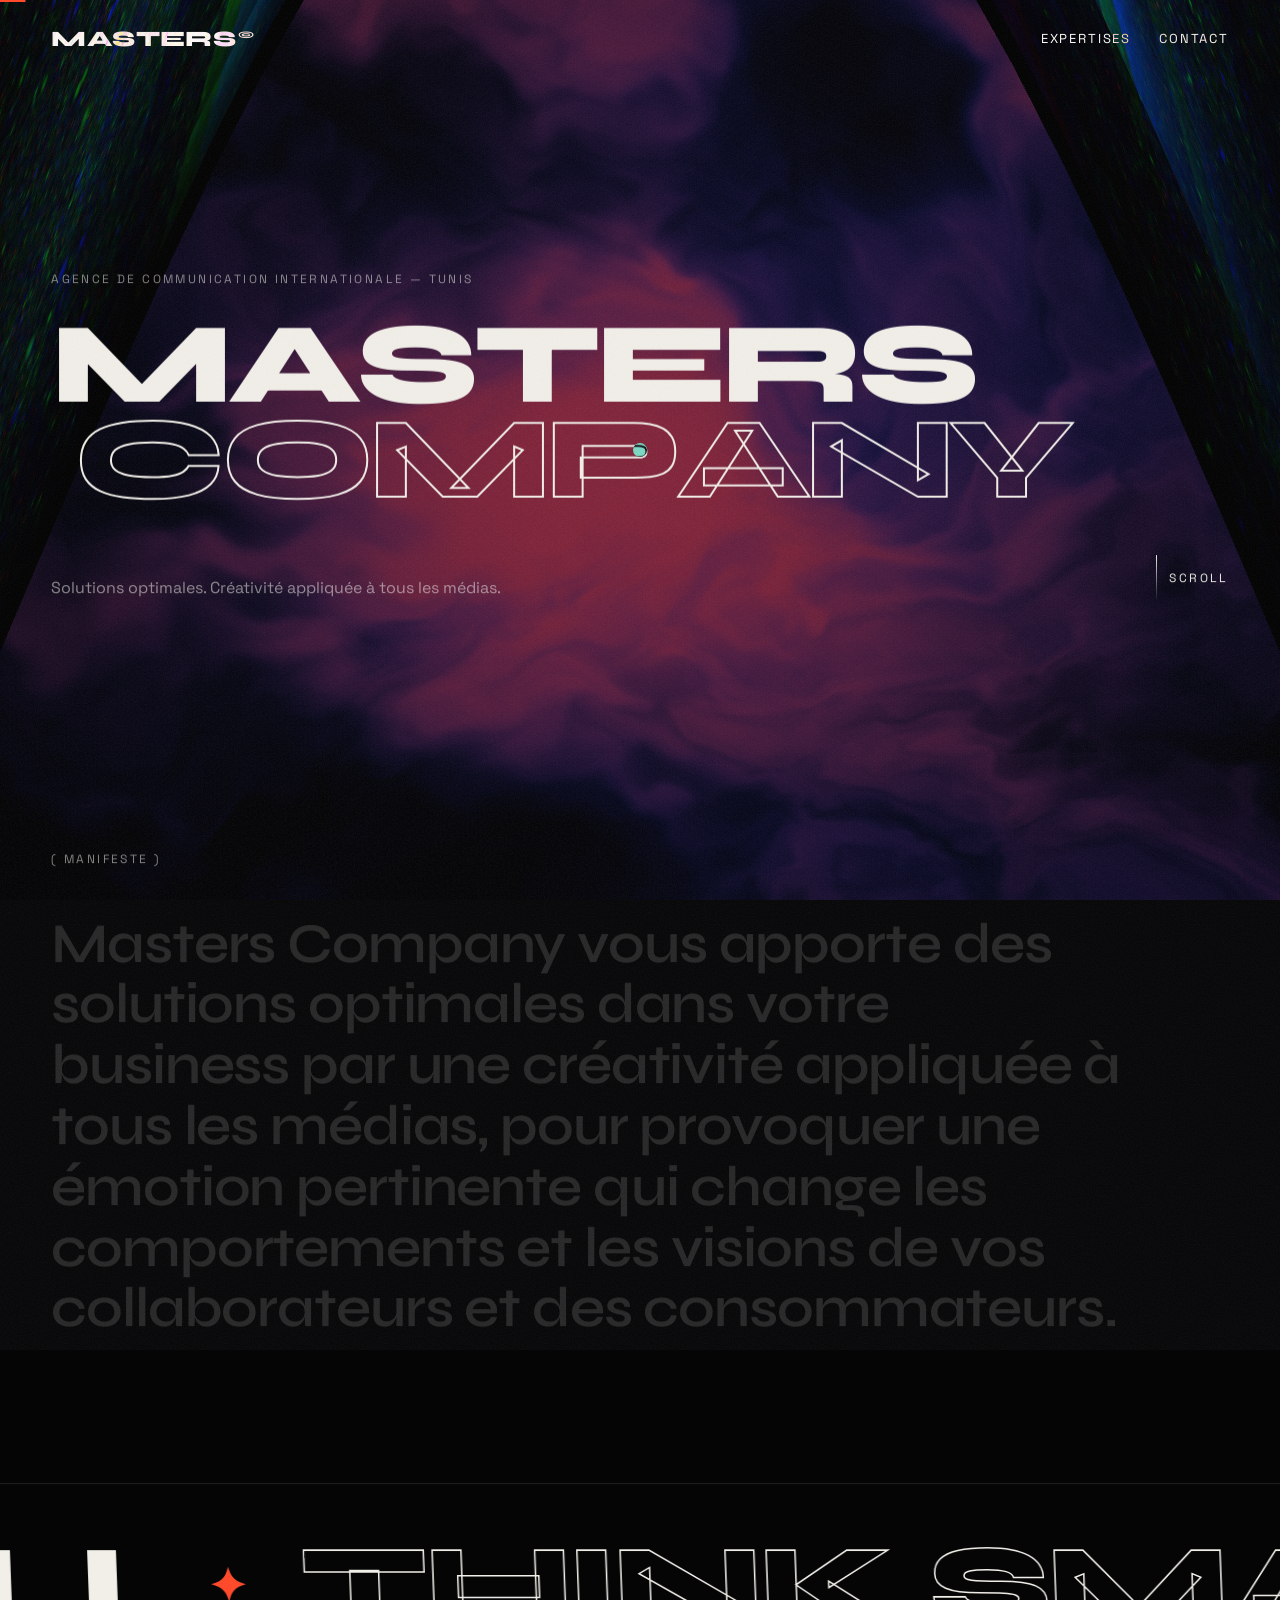
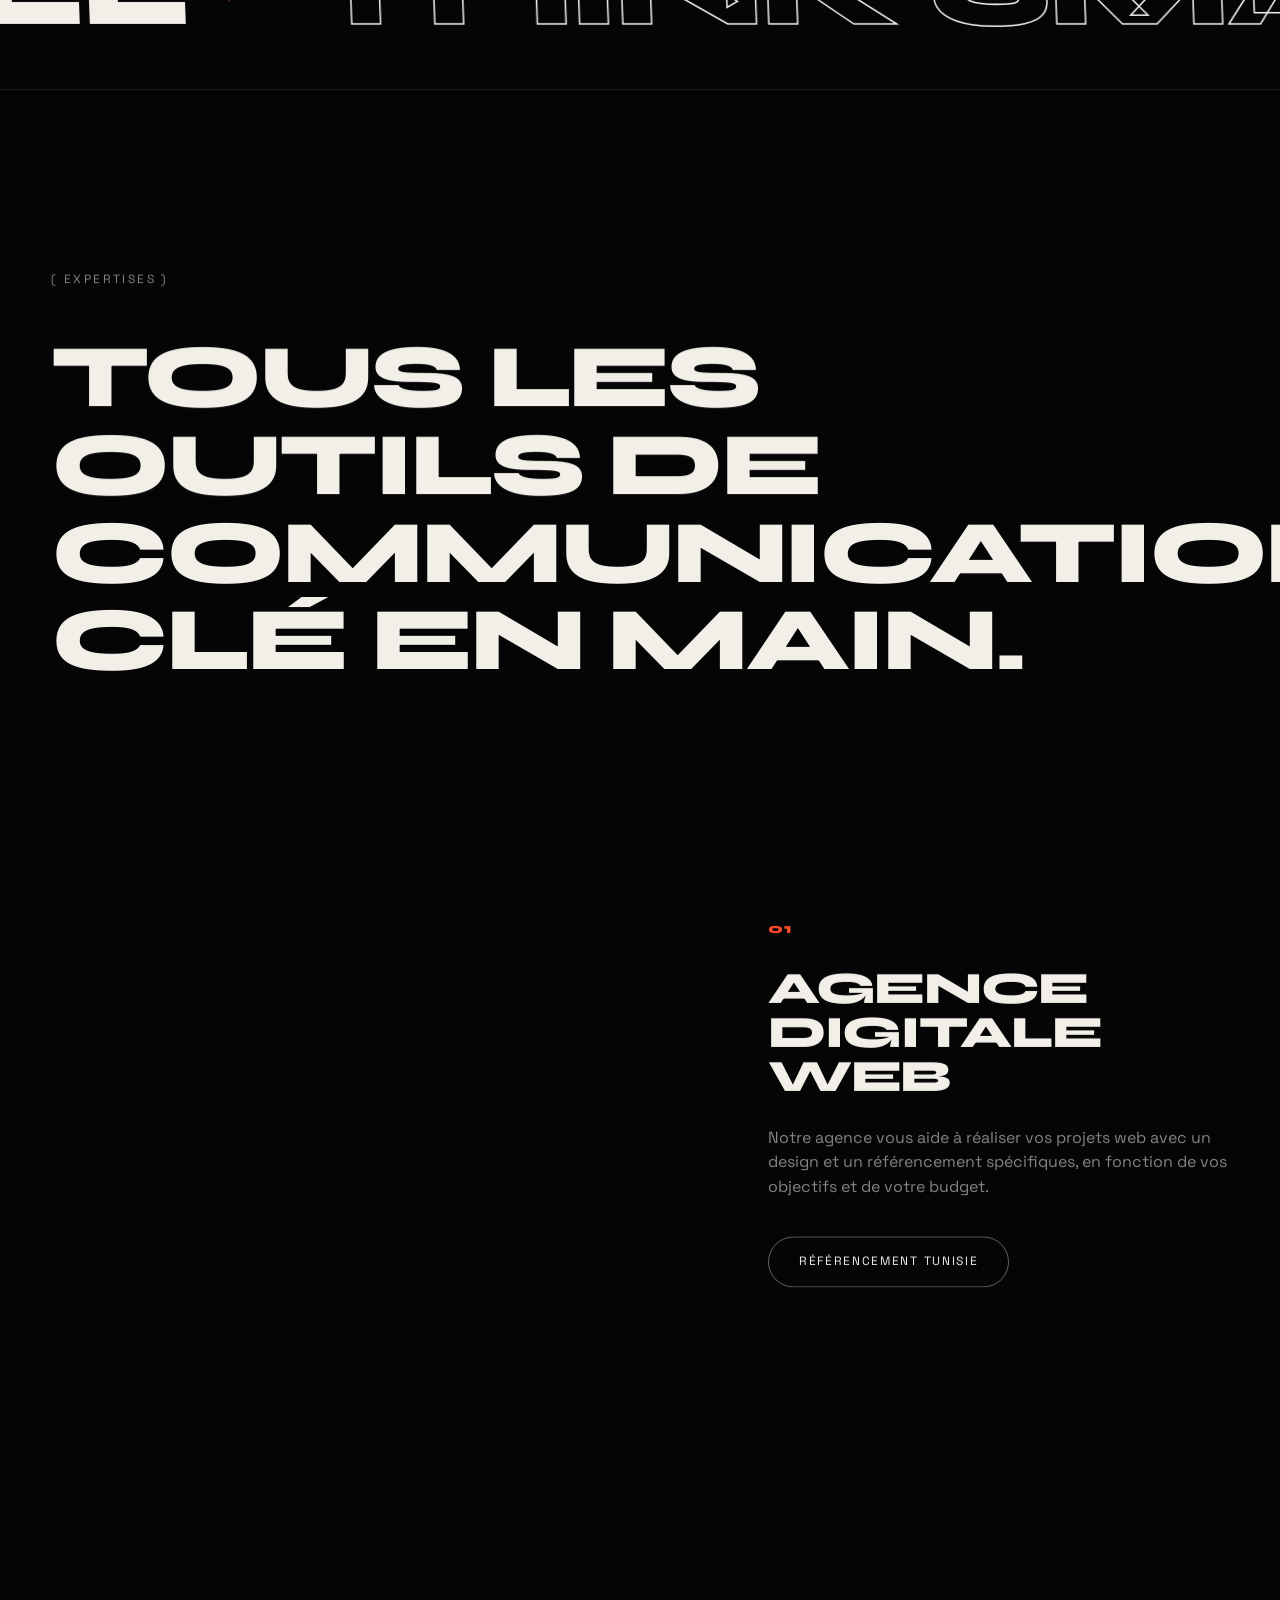
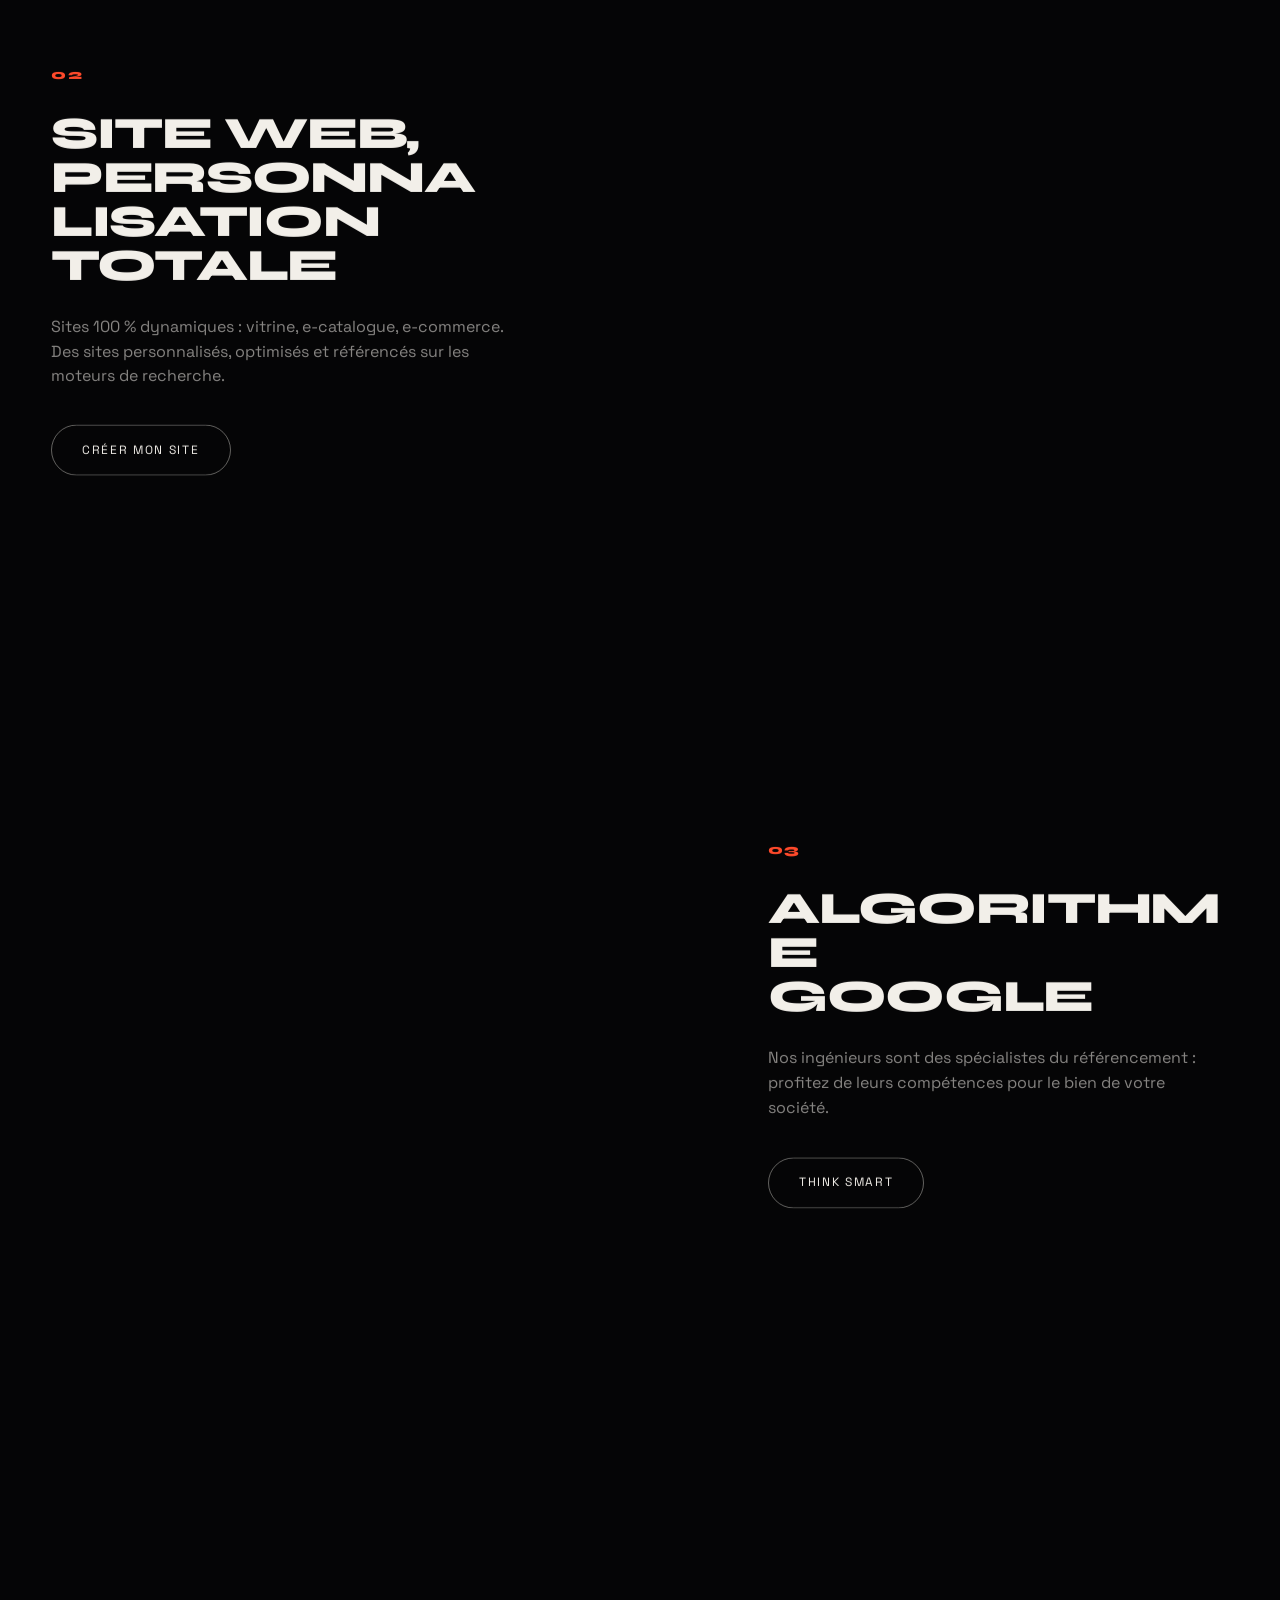
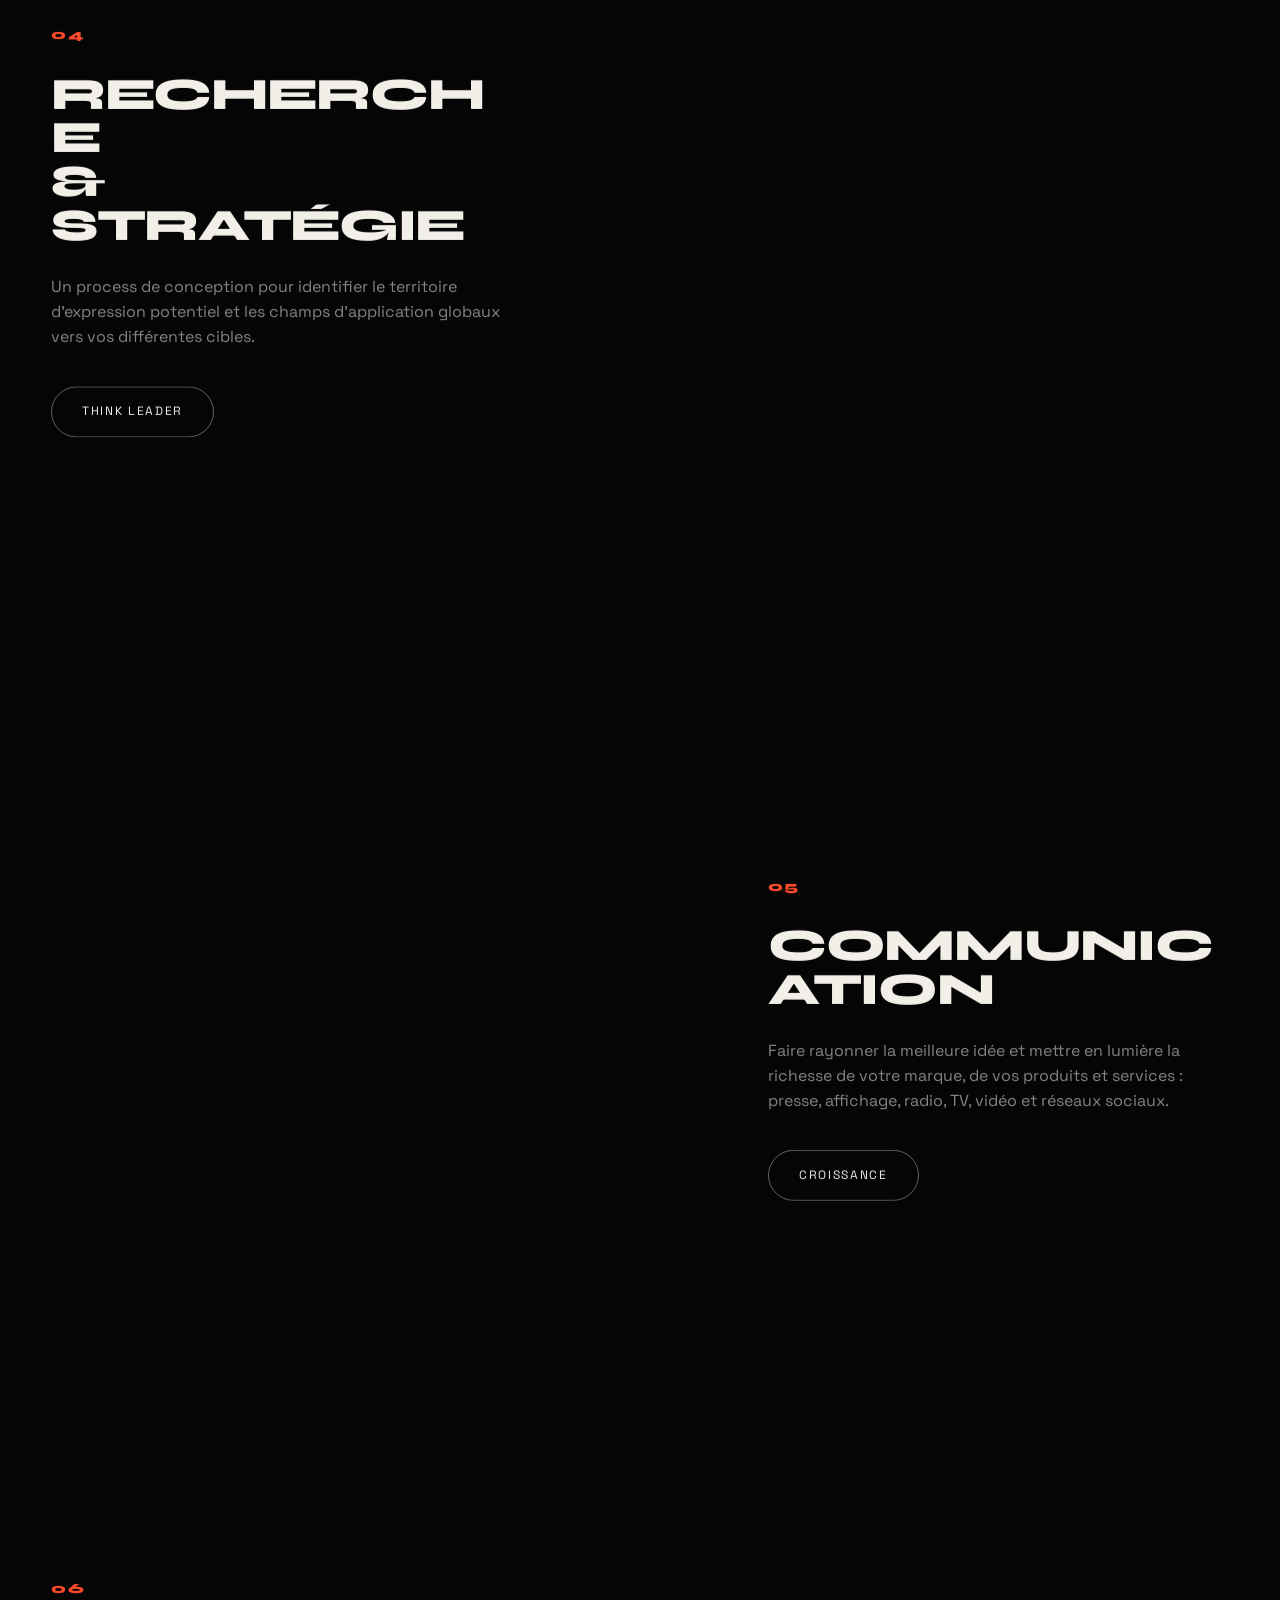
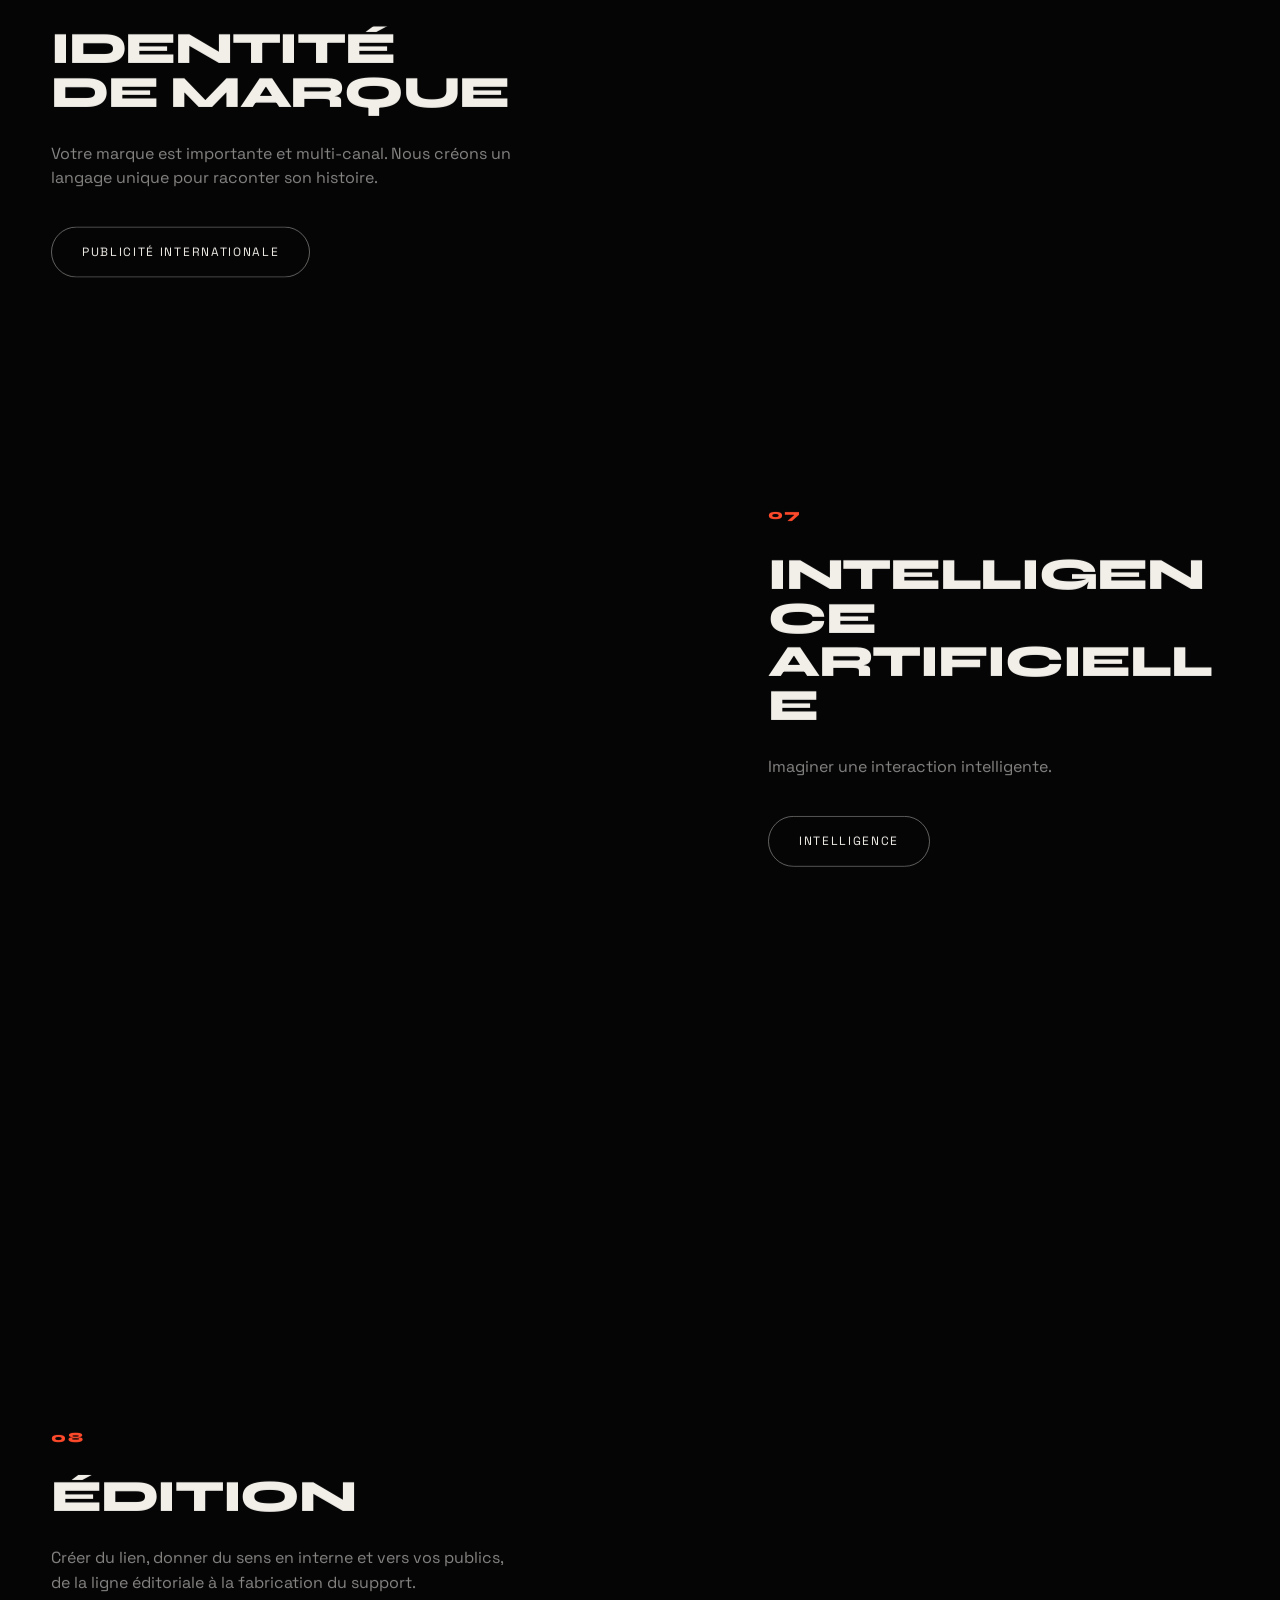
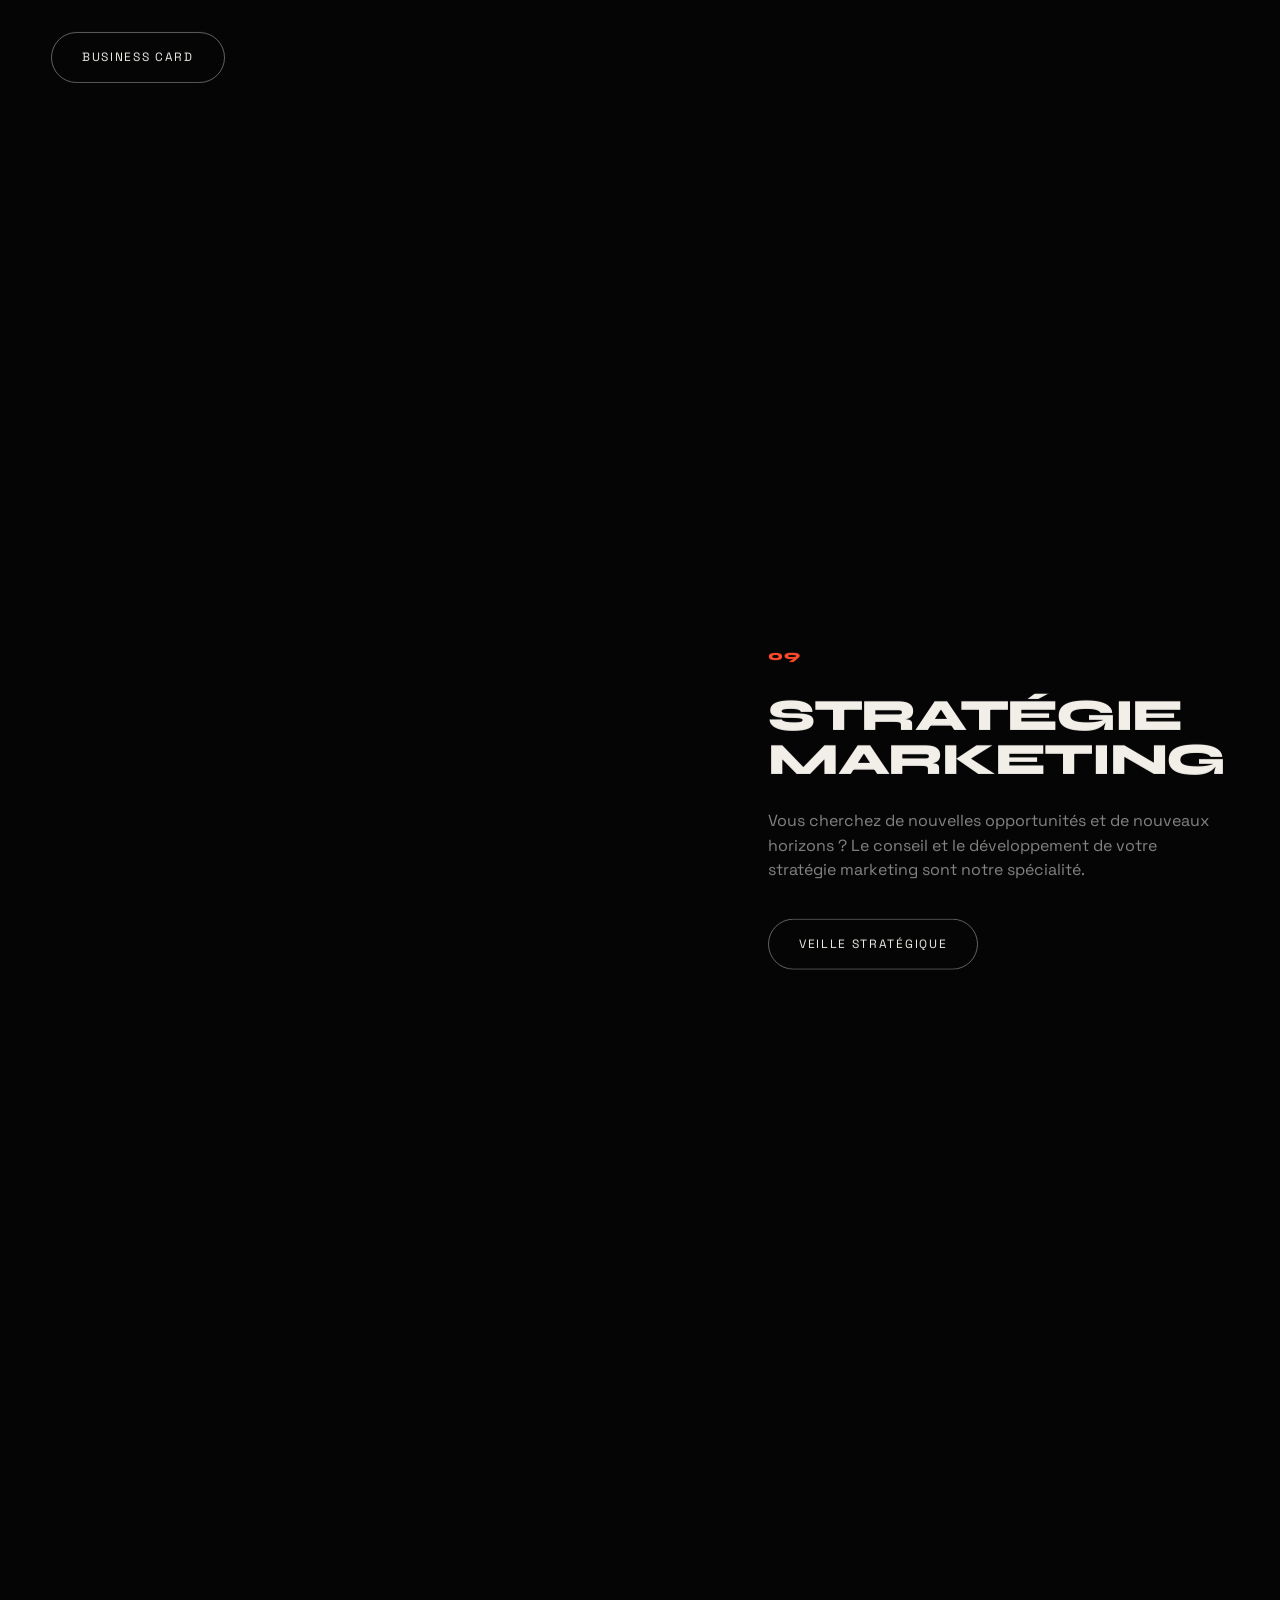
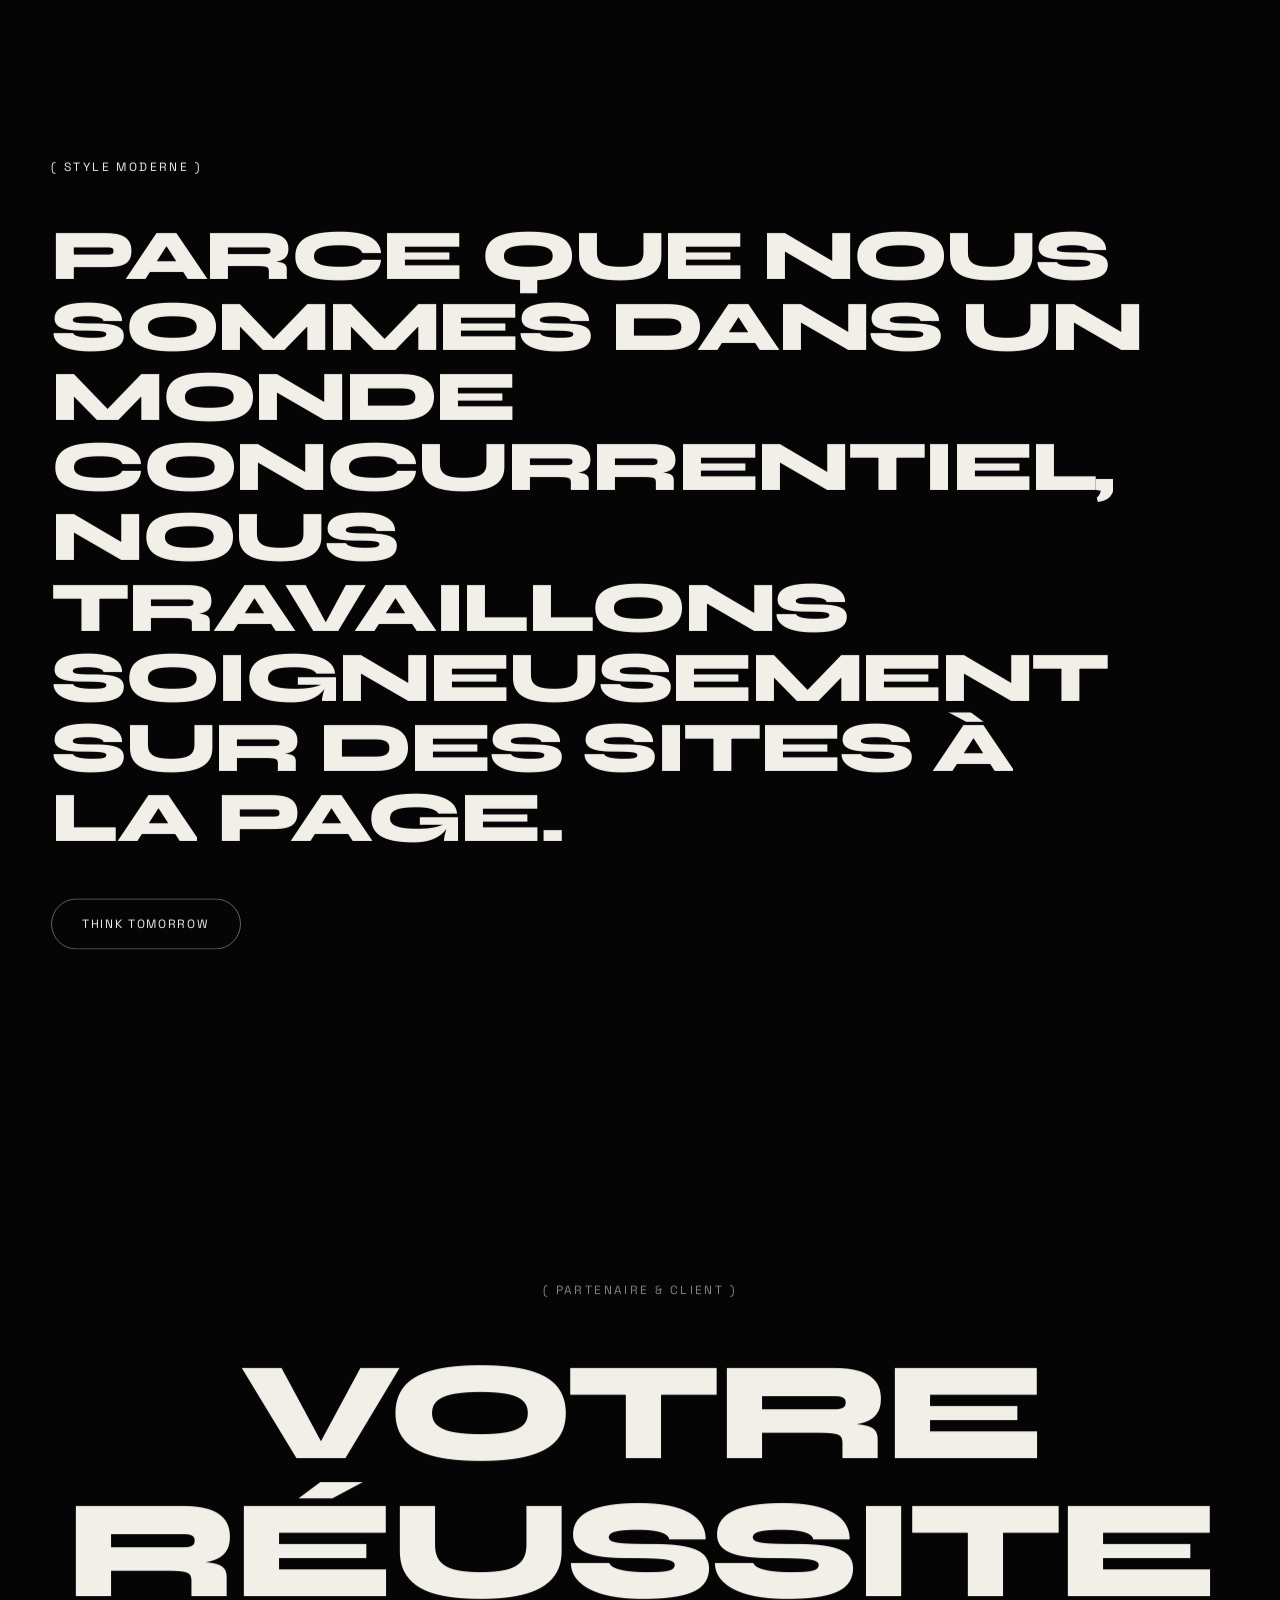
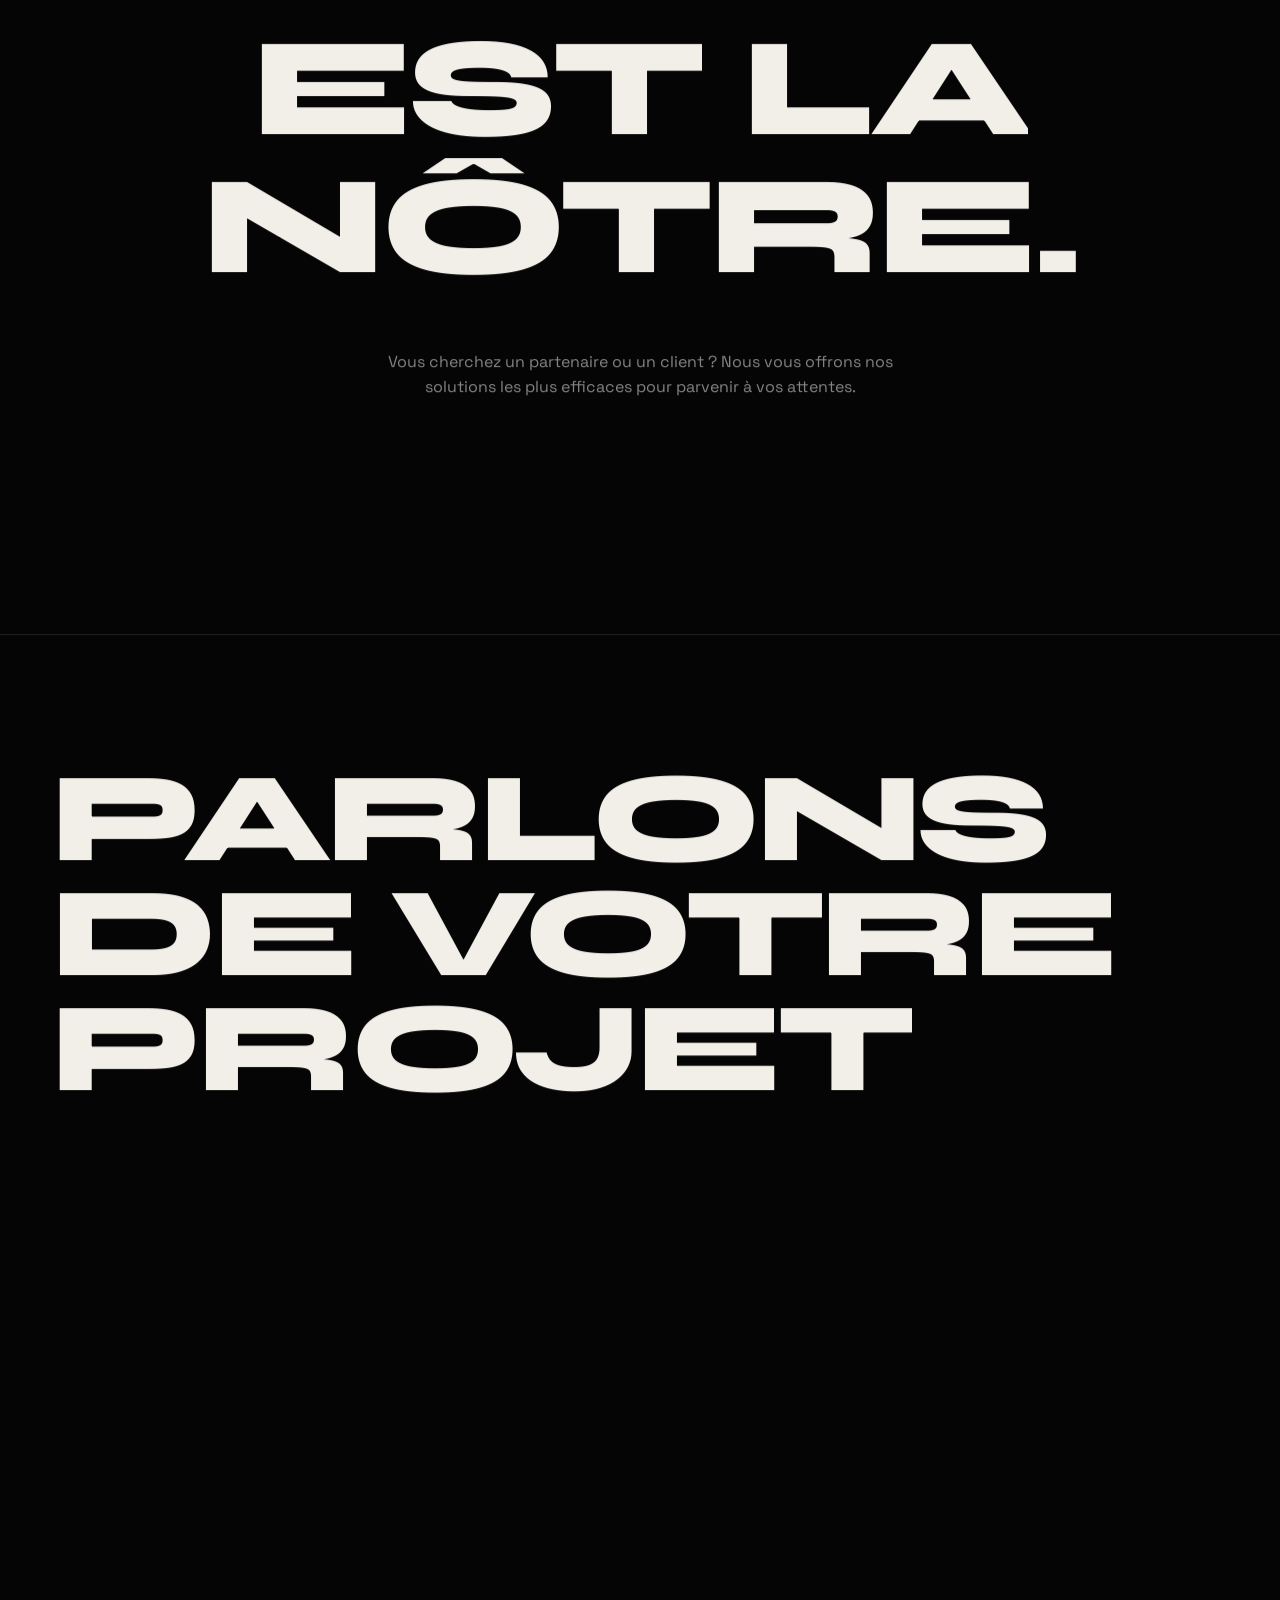
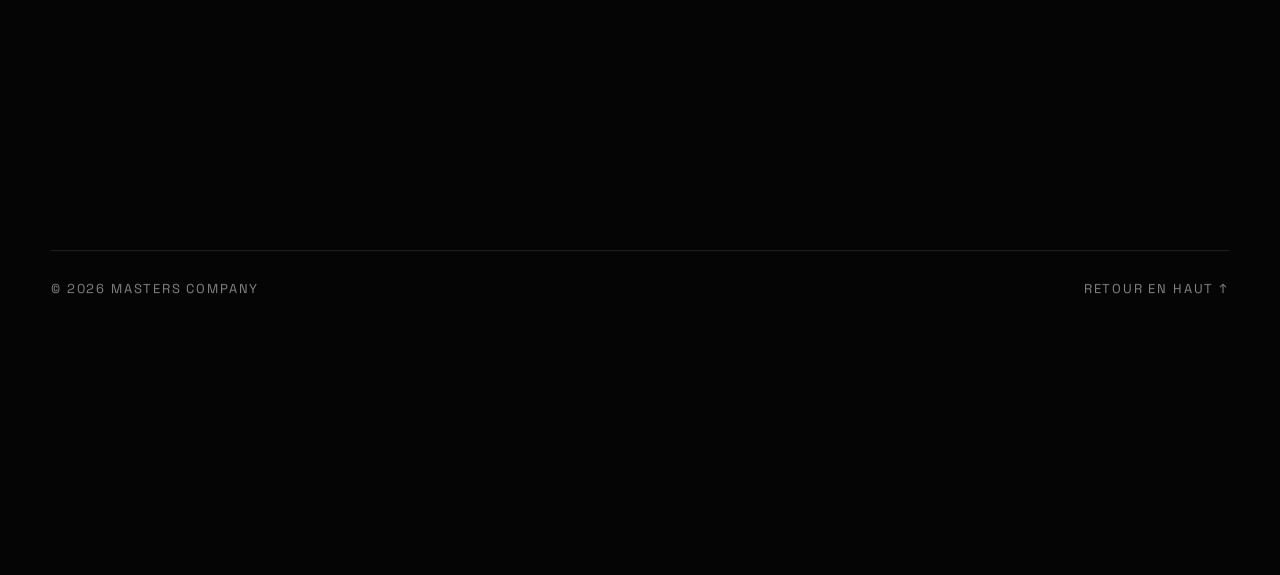
==== index.html @ 8fc46acc "Refonte du site : WebGL (fond fluide, images en shaders), parallaxe, défilement fluide Co-Authored-B" ====
<!DOCTYPE html>
<html lang="fr">
<head>
  <meta charset="UTF-8">
  <meta name="viewport" content="width=device-width, initial-scale=1">
  <title>Masters Company — Agence de communication internationale</title>
  <meta name="description" content="Masters Company, agence de communication internationale à Tunis : création de sites web, référencement, stratégie digitale, identité de marque, vidéo et intelligence artificielle.">
  <meta name="theme-color" content="#050506">
  <link rel="shortcut icon" href="assets/images/1-2.gif" type="image/x-icon">
  <link rel="preconnect" href="https://fonts.googleapis.com">
  <link rel="preconnect" href="https://fonts.gstatic.com" crossorigin>
  <link rel="stylesheet" href="https://fonts.googleapis.com/css2?family=Space+Grotesk:wght@400;500&family=Syne:wght@600;800&display=swap">
  <link rel="stylesheet" href="css/site.css">
</head>
<body>

<div class="loader" id="loader" aria-hidden="true">
  <div class="loader__count"><span id="loaderCount">0</span><i>%</i></div>
  <div class="loader__label">Masters Company</div>
</div>

<canvas id="gl" aria-hidden="true"></canvas>
<div class="grain" aria-hidden="true"></div>
<div class="cursor" id="cursor" aria-hidden="true"><span id="cursorLabel"></span></div>
<div class="progress" id="progress" aria-hidden="true"></div>

<header class="nav">
  <a class="nav__logo" href="#top" data-cursor="hover">MASTERS<sup>©</sup></a>
  <nav class="nav__links">
    <a href="#services" data-cursor="hover">Expertises</a>
    <a href="#contact" data-cursor="hover">Contact</a>
  </nav>
</header>

<main id="smooth">

  <!-- HERO -->
  <section class="hero" id="top">
    <div class="hero__media media" data-gl data-dim="0.5" data-ratio="cover">
      <img src="assets/images/agence-web-tunisie-creation-site-web-tunisie-2000x1197-85.jpg" alt="">
    </div>
    <div class="hero__inner">
      <p class="hero__kicker" data-reveal>Agence de communication internationale — Tunis</p>
      <h1 class="hero__title" aria-label="Masters Company">
        <span class="line" data-chars data-speed="0.06">Masters</span>
        <span class="line line--outline" data-chars data-speed="0.12">Company</span>
      </h1>
      <div class="hero__foot">
        <p data-reveal>Solutions optimales. Créativité appliquée à tous les médias.</p>
        <a class="scroll-cue" href="#manifesto" data-cursor="hover"><span></span>Scroll</a>
      </div>
    </div>
  </section>

  <!-- MANIFESTO -->
  <section class="manifesto" id="manifesto">
    <p class="manifesto__label" data-reveal>( Manifeste )</p>
    <p class="manifesto__text" data-scrub>Masters Company vous apporte des solutions optimales dans votre business par une créativité appliquée à tous les médias, pour provoquer une émotion pertinente qui change les comportements et les visions de vos collaborateurs et des consommateurs.</p>
  </section>

  <!-- MARQUEE -->
  <section class="marquee" aria-hidden="true">
    <div class="marquee__track" id="marquee">
      <span>Think for all</span><span>Think smart</span><span>Think leader</span><span>Think tomorrow</span><span>Think partner</span>
      <span>Think for all</span><span>Think smart</span><span>Think leader</span><span>Think tomorrow</span><span>Think partner</span>
    </div>
  </section>

  <!-- SERVICES -->
  <section class="services" id="services">
    <header class="section-head">
      <p data-reveal>( Expertises )</p>
      <h2 data-split>Tous les outils de communication, clé en main.</h2>
    </header>

    <article class="work">
      <div class="work__media" data-speed="-0.04"><div class="media r-45" data-gl><img src="assets/images/agence-web-tunisie-creation-site-web-tunisie-1400x808-68.png" alt="Référencement et design web"></div></div>
      <div class="work__text" data-speed="0.05">
        <span class="work__no">01</span>
        <h3 data-split>Agence digitale web</h3>
        <p data-reveal>Notre agence vous aide à réaliser vos projets web avec un design et un référencement spécifiques, en fonction de vos objectifs et de votre budget.</p>
        <a class="pill" href="#contact" data-cursor="hover" data-magnetic>Référencement Tunisie</a>
      </div>
    </article>

    <article class="work work--flip">
      <div class="work__media" data-speed="-0.06"><div class="media r-54" data-gl><img src="assets/images/agence-web-tunisie-creation-site-web-tunisie-1400x1166-36.jpg" alt="Site web dynamique"></div></div>
      <div class="work__text" data-speed="0.05">
        <span class="work__no">02</span>
        <h3 data-split>Site web, personnalisation totale</h3>
        <p data-reveal>Sites 100&nbsp;% dynamiques&nbsp;: vitrine, e-catalogue, e-commerce. Des sites personnalisés, optimisés et référencés sur les moteurs de recherche.</p>
        <a class="pill" href="#contact" data-cursor="hover" data-magnetic>Créer mon site</a>
      </div>
    </article>

    <article class="work">
      <div class="work__media" data-speed="-0.05"><div class="media r-45" data-gl><img src="assets/images/agence-web-tunisie-creation-site-web-tunisie-1400x1539-81.png" alt="Algorithme Google"></div></div>
      <div class="work__text" data-speed="0.07">
        <span class="work__no">03</span>
        <h3 data-split>Algorithme Google</h3>
        <p data-reveal>Nos ingénieurs sont des spécialistes du référencement&nbsp;: profitez de leurs compétences pour le bien de votre société.</p>
        <a class="pill" href="#contact" data-cursor="hover" data-magnetic>Think smart</a>
      </div>
    </article>

    <article class="work work--flip">
      <div class="work__media" data-speed="-0.04"><div class="media r-169" data-gl><img src="assets/images/agence-web-tunisie-creation-site-web-tunisie-1400x545-86.jpg" alt="Recherche et stratégie"></div></div>
      <div class="work__text" data-speed="0.05">
        <span class="work__no">04</span>
        <h3 data-split>Recherche &amp; Stratégie</h3>
        <p data-reveal>Un process de conception pour identifier le territoire d'expression potentiel et les champs d'application globaux vers vos différentes cibles.</p>
        <a class="pill" href="#contact" data-cursor="hover" data-magnetic>Think leader</a>
      </div>
    </article>

    <article class="work">
      <div class="work__media" data-speed="-0.05"><div class="media r-45" data-gif><img src="assets/images/agence-web-tunisie-creation-site-web-tunisie.8.gif" alt="Communication" loading="lazy"></div></div>
      <div class="work__text" data-speed="0.05">
        <span class="work__no">05</span>
        <h3 data-split>Communication</h3>
        <p data-reveal>Faire rayonner la meilleure idée et mettre en lumière la richesse de votre marque, de vos produits et services&nbsp;: presse, affichage, radio, TV, vidéo et réseaux sociaux.</p>
        <a class="pill" href="#contact" data-cursor="hover" data-magnetic>Croissance</a>
      </div>
    </article>

    <article class="work work--flip">
      <div class="work__media" data-speed="-0.06"><div class="media r-169" data-gl><img src="assets/images/agence-web-tunisie-creation-site-web-tunisie-1400x787-78.jpg" alt="Identité de marque"></div></div>
      <div class="work__text" data-speed="0.05">
        <span class="work__no">06</span>
        <h3 data-split>Identité de marque</h3>
        <p data-reveal>Votre marque est importante et multi-canal. Nous créons un langage unique pour raconter son histoire.</p>
        <a class="pill" href="#contact" data-cursor="hover" data-magnetic>Publicité internationale</a>
      </div>
    </article>

    <article class="work">
      <div class="work__media" data-speed="-0.04"><div class="media r-54" data-gif><img src="assets/images/agence-web-tunisie-creation-site-web-tunisie.10.gif" alt="Intelligence artificielle" loading="lazy"></div></div>
      <div class="work__text" data-speed="0.06">
        <span class="work__no">07</span>
        <h3 data-split>Intelligence artificielle</h3>
        <p data-reveal>Imaginer une interaction intelligente.</p>
        <a class="pill" href="#contact" data-cursor="hover" data-magnetic>Intelligence</a>
      </div>
    </article>

    <article class="work work--flip">
      <div class="work__media" data-speed="-0.05"><div class="media r-45" data-gif><img src="assets/images/agence-web-tunisie-creation-site-web-tunisie.12.gif" alt="Édition" loading="lazy"></div></div>
      <div class="work__text" data-speed="0.05">
        <span class="work__no">08</span>
        <h3 data-split>Édition</h3>
        <p data-reveal>Créer du lien, donner du sens en interne et vers vos publics, de la ligne éditoriale à la fabrication du support.</p>
        <a class="pill" href="#contact" data-cursor="hover" data-magnetic>Business card</a>
      </div>
    </article>

    <article class="work">
      <div class="work__media" data-speed="-0.05"><div class="media r-45" data-gl><img src="assets/images/agence-web-tunisie-creation-site-web-tunisie-1400x1533-73.png" alt="Stratégie marketing"></div></div>
      <div class="work__text" data-speed="0.06">
        <span class="work__no">09</span>
        <h3 data-split>Stratégie marketing</h3>
        <p data-reveal>Vous cherchez de nouvelles opportunités et de nouveaux horizons&nbsp;? Le conseil et le développement de votre stratégie marketing sont notre spécialité.</p>
        <a class="pill" href="#contact" data-cursor="hover" data-magnetic>Veille stratégique</a>
      </div>
    </article>
  </section>

  <!-- SHOWCASE -->
  <section class="showcase">
    <div class="showcase__media media" data-gl data-dim="0.8"><img src="assets/images/agence-web-tunisie-creation-site-web-tunisie-1400x1011-59.jpg" alt=""></div>
    <div class="showcase__text" data-speed="0.1">
      <p data-reveal>( Style moderne )</p>
      <h2 data-split>Parce que nous sommes dans un monde concurrentiel, nous travaillons soigneusement sur des sites à la page.</h2>
      <a class="pill" href="#contact" data-cursor="hover" data-magnetic>Think tomorrow</a>
    </div>
  </section>

  <!-- PARTNER -->
  <section class="partner">
    <p data-reveal>( Partenaire &amp; client )</p>
    <h2 data-split>Votre réussite est la nôtre.</h2>
    <p class="partner__sub" data-reveal>Vous cherchez un partenaire ou un client&nbsp;? Nous vous offrons nos solutions les plus efficaces pour parvenir à vos attentes.</p>
  </section>

  <!-- CONTACT -->
  <section class="contact" id="contact">
    <h2 class="contact__title" data-split>Parlons<br>de votre projet</h2>
    <div class="contact__grid">
      <div class="contact__info" data-reveal>
        <p class="label">Email</p>
        <a href="mailto:direction@masters.tn" data-cursor="hover">direction@masters.tn</a>
        <p class="label">Téléphone</p>
        <a href="tel:+97896111" data-cursor="hover">+ 97 896 111</a>
        <p class="label">Adresse</p>
        <p>Alain Savary<br>Tunis 1002</p>
      </div>
      <form class="form" id="form" action="mailto:direction@masters.tn" method="post" enctype="text/plain" data-reveal>
        <label><span>Nom*</span><input type="text" name="name" required autocomplete="name"></label>
        <label><span>Email*</span><input type="email" name="email" required autocomplete="email"></label>
        <label><span>Téléphone</span><input type="tel" name="phone" autocomplete="tel"></label>
        <label><span>Message</span><textarea name="message" rows="3"></textarea></label>
        <button class="pill pill--solid" type="submit" data-cursor="hover" data-magnetic>Envoyer</button>
        <p class="form__ok" id="formOk" hidden>Merci&nbsp;! Votre message est prêt à être envoyé.</p>
      </form>
    </div>
    <footer class="foot">
      <span>© 2026 Masters Company</span>
      <a href="#top" data-cursor="hover">Retour en haut ↑</a>
    </footer>
  </section>

</main>

<script src="js/vendor/three.min.js"></script>
<script src="js/site.js"></script>
</body>
</html>
---- css/site.css ----
:root{
  --bg:#050506; --fg:#f2efe9; --mute:rgba(242,239,233,.55); --acc:#ff4a2b;
  --display:'Syne','Helvetica Neue',Arial,sans-serif; --text:'Space Grotesk','Helvetica Neue',Arial,sans-serif;
  --pad:clamp(20px,4vw,64px); --ease:cubic-bezier(.19,1,.22,1);
}
*{box-sizing:border-box;margin:0;padding:0}
html{background:var(--bg)}
body{background:var(--bg);color:var(--fg);font-family:var(--text);font-size:clamp(16px,1.15vw,19px);line-height:1.55;-webkit-font-smoothing:antialiased;overflow-x:hidden}
html.is-loading,html.is-loading body{overflow:hidden}
a{color:inherit;text-decoration:none}
img{display:block;max-width:100%}
::selection{background:var(--acc);color:#000}

#gl{position:fixed;inset:0;width:100%;height:100%;z-index:0;pointer-events:none}
#smooth{position:fixed;top:0;left:0;width:100%;z-index:1;will-change:transform}
html.no-js-smooth #smooth{position:relative}
.grain{position:fixed;inset:-50%;z-index:50;pointer-events:none;opacity:.07;background-image:url("data:image/svg+xml;utf8,<svg xmlns='http://www.w3.org/2000/svg' width='160' height='160'><filter id='n'><feTurbulence type='fractalNoise' baseFrequency='.9' numOctaves='2' stitchTiles='stitch'/></filter><rect width='100%' height='100%' filter='url(%23n)'/></svg>");animation:grain 1s steps(6) infinite}
@keyframes grain{0%{transform:translate(0,0)}20%{transform:translate(-4%,3%)}40%{transform:translate(3%,-5%)}60%{transform:translate(-2%,6%)}80%{transform:translate(5%,2%)}100%{transform:translate(0,0)}}

/* loader */
.loader{position:fixed;inset:0;z-index:100;background:var(--bg);display:flex;flex-direction:column;justify-content:flex-end;padding:var(--pad);transition:transform 1.1s var(--ease)}
.loader.is-done{transform:translateY(-100%)}
.loader__count{font-family:var(--display);font-weight:800;font-size:clamp(90px,22vw,340px);line-height:.85;letter-spacing:-.04em}
.loader__count i{font-style:normal;color:var(--acc)}
.loader__label{margin-top:16px;color:var(--mute);text-transform:uppercase;letter-spacing:.2em;font-size:12px}

/* nav */
.nav{position:fixed;top:0;left:0;right:0;z-index:40;display:flex;justify-content:space-between;align-items:center;padding:22px var(--pad);mix-blend-mode:difference;color:#fff;transition:transform .6s var(--ease)}
.nav.is-hidden{transform:translateY(-100%)}
.nav__logo{font-family:var(--display);font-weight:800;font-size:22px;letter-spacing:.02em}
.nav__logo sup{font-size:.45em;margin-left:2px}
.nav__links{display:flex;gap:28px;font-size:13px;text-transform:uppercase;letter-spacing:.14em}
.nav__links a{position:relative}
.nav__links a::after{content:"";position:absolute;left:0;right:0;bottom:-4px;height:1px;background:currentColor;transform:scaleX(0);transform-origin:right;transition:transform .5s var(--ease)}
.nav__links a:hover::after{transform:scaleX(1);transform-origin:left}
.progress{position:fixed;left:0;top:0;height:2px;width:100%;background:var(--acc);transform-origin:left;transform:scaleX(0);z-index:60}

/* cursor */
.cursor{position:fixed;left:0;top:0;width:14px;height:14px;margin:-7px 0 0 -7px;border-radius:50%;background:#fff;mix-blend-mode:difference;z-index:90;pointer-events:none;display:none;align-items:center;justify-content:center;transition:width .4s var(--ease),height .4s var(--ease),margin .4s var(--ease)}
.cursor span{font-size:11px;letter-spacing:.1em;text-transform:uppercase;color:#000;opacity:0;transition:opacity .3s}
.cursor.is-hover{width:64px;height:64px;margin:-32px 0 0 -32px}
.cursor.is-media{width:96px;height:96px;margin:-48px 0 0 -48px}
.cursor.is-media span{opacity:1}
@media (pointer:fine){.has-cursor .cursor{display:flex}.has-cursor,.has-cursor a,.has-cursor button{cursor:none}}

/* reveal + split */
[data-reveal]{opacity:0;transform:translateY(28px);transition:opacity 1s var(--ease),transform 1.2s var(--ease)}
[data-reveal].is-in{opacity:1;transform:none}
.w{display:inline-block;overflow:hidden;vertical-align:top;padding-bottom:.12em;margin-bottom:-.12em}
.w>span{display:inline-block;transform:translateY(110%) rotate(4deg);transform-origin:left bottom;transition:transform 1.2s var(--ease);transition-delay:calc(var(--i)*45ms)}
.is-in .w>span,.w.is-in>span{transform:none}
.ch{display:inline-block;transform:translateY(105%) rotate(8deg);transition:transform 1.4s var(--ease);transition-delay:calc(var(--i)*55ms + 300ms)}
.is-in .ch{transform:none}
.pl-wrap{overflow:hidden}

/* hero */
.hero{position:relative;height:100vh;min-height:620px;display:flex;align-items:flex-end}
.hero .hero__media{position:absolute;inset:0;z-index:0}
.hero__inner{position:relative;z-index:2;width:100%;padding:0 var(--pad) var(--pad)}
.hero__kicker{text-transform:uppercase;letter-spacing:.2em;font-size:12px;color:var(--mute);margin-bottom:2.5vh}
.hero__title{font-family:var(--display);font-weight:800;line-height:.82;letter-spacing:-.045em;font-size:clamp(38px,9vw,170px);text-transform:uppercase}
.hero__title .line{display:block;white-space:nowrap;overflow:hidden;padding-bottom:.08em}
.hero__title .line--outline{color:transparent;-webkit-text-stroke:2px var(--fg);margin-left:.2em}
.hero__foot{display:flex;justify-content:space-between;align-items:flex-end;gap:24px;margin-top:4vh;color:var(--mute);max-width:100%}
.scroll-cue{display:flex;align-items:center;gap:12px;text-transform:uppercase;letter-spacing:.2em;font-size:12px;color:var(--fg)}
.scroll-cue span{width:1px;height:46px;background:linear-gradient(var(--fg),transparent);animation:cue 2s var(--ease) infinite;transform-origin:top}
@keyframes cue{0%{transform:scaleY(0)}50%{transform:scaleY(1)}100%{transform:scaleY(1);opacity:0}}

/* media frames */
.media{position:relative;overflow:hidden;background:#0c0c0e}
.media img{width:100%;height:100%;object-fit:cover}
.gl-on .media[data-gl] img{opacity:0}
.gl-on .media[data-gl]{background:transparent}
.hero__media img,.showcase__media img{height:100%}
.r-45{aspect-ratio:4/5}.r-54{aspect-ratio:5/4}.r-169{aspect-ratio:16/10}
.media[data-gif]{border-radius:2px;clip-path:inset(100% 0 0 0);transition:clip-path 1.4s var(--ease)}
.media[data-gif].is-in{clip-path:inset(0)}
.media[data-gif] img{transform:scale(1.2);transition:transform 1.8s var(--ease)}
.media[data-gif].is-in img{transform:scale(1)}

/* manifesto */
.manifesto{padding:22vh var(--pad) 16vh}
.manifesto__label,.section-head p,.partner>p:first-child,.showcase__text>p{text-transform:uppercase;letter-spacing:.2em;font-size:12px;color:var(--mute);margin-bottom:5vh}
.manifesto__text{font-family:var(--display);font-weight:600;font-size:clamp(26px,4.4vw,76px);line-height:1.08;letter-spacing:-.02em;max-width:19em}
.manifesto__text .sw{opacity:.14;transition:opacity .15s linear}

/* marquee */
.marquee{overflow:hidden;padding:5vh 0;border-block:1px solid rgba(242,239,233,.12)}
.marquee__track{display:flex;width:max-content;will-change:transform;font-family:var(--display);font-weight:800;text-transform:uppercase;font-size:clamp(48px,9vw,150px);line-height:1;letter-spacing:-.03em}
.marquee__track span{padding-right:.5em;display:flex;align-items:center}
.marquee__track span::after{content:"✦";font-size:.4em;color:var(--acc);margin-left:.5em}
.marquee__track span:nth-child(even){color:transparent;-webkit-text-stroke:1.5px var(--fg)}

/* services */
.services{padding:20vh var(--pad) 10vh}
.section-head{margin-bottom:14vh}
.section-head h2,.partner h2,.showcase__text h2{font-family:var(--display);font-weight:800;line-height:.98;letter-spacing:-.035em;text-transform:uppercase}
.section-head h2{font-size:clamp(36px,7vw,120px);max-width:12em}
.work{display:grid;grid-template-columns:repeat(12,1fr);column-gap:var(--pad);align-items:center;margin-bottom:22vh}
.work__media{grid-column:1/span 6}
.work__text{grid-column:8/span 5}
.work--flip .work__media{grid-column:7/span 6;grid-row:1}
.work--flip .work__text{grid-column:1/span 5;grid-row:1}
.work__no{display:block;font-family:var(--display);font-weight:800;font-size:14px;color:var(--acc);letter-spacing:.1em;margin-bottom:3vh}
.work h3{font-family:var(--display);font-weight:800;overflow-wrap:anywhere;font-size:clamp(26px,3.5vw,58px);line-height:.98;letter-spacing:-.03em;text-transform:uppercase;margin-bottom:3vh}
.work p{color:var(--mute);max-width:30em;margin-bottom:4vh}
.pill{display:inline-block;padding:15px 30px;border:1px solid rgba(242,239,233,.4);border-radius:99px;text-transform:uppercase;letter-spacing:.14em;font-size:12px;position:relative;overflow:hidden;transition:color .5s var(--ease),border-color .5s;background:none;color:var(--fg);font-family:var(--text);will-change:transform}
.pill::before{content:"";position:absolute;inset:0;background:var(--fg);transform:translateY(101%);transition:transform .6s var(--ease);z-index:-1;border-radius:inherit}
.pill:hover{color:#000;border-color:var(--fg)}
.pill:hover::before{transform:none}
.pill--solid{background:var(--acc);border-color:var(--acc);color:#000}
.pill{isolation:isolate}

/* showcase */
.showcase{position:relative;height:130vh;display:flex;align-items:center;padding:0 var(--pad)}
.showcase .showcase__media{position:absolute;left:0;right:0;top:12vh;bottom:12vh}
.showcase__text{position:relative;z-index:2;max-width:1100px}
.showcase__text h2{font-size:clamp(30px,5.6vw,96px);margin-bottom:5vh;mix-blend-mode:difference}
.showcase__text>p{color:var(--fg)}

/* partner */
.partner{padding:26vh var(--pad);text-align:center}
.partner h2{font-size:clamp(44px,11vw,190px)}
.partner__sub{max-width:34em;margin:6vh auto 0;color:var(--mute);letter-spacing:0!important;text-transform:none!important;font-size:inherit!important}

/* contact */
.contact{padding:14vh var(--pad) 0;border-top:1px solid rgba(242,239,233,.12)}
.contact__title{font-family:var(--display);font-weight:800;text-transform:uppercase;font-size:clamp(48px,10vw,180px);line-height:.9;letter-spacing:-.04em;margin-bottom:12vh}
.contact__grid{display:grid;grid-template-columns:repeat(12,1fr);column-gap:var(--pad);row-gap:8vh}
.contact__info{grid-column:1/span 5}
.contact__info .label{text-transform:uppercase;letter-spacing:.2em;font-size:12px;color:var(--mute);margin:4vh 0 .6vh}
.contact__info .label:first-child{margin-top:0}
.contact__info a,.contact__info p:not(.label){font-family:var(--display);font-weight:600;font-size:clamp(20px,2.2vw,34px);line-height:1.2}
.form{grid-column:7/span 6;display:grid;gap:3vh}
.form label span{display:block;text-transform:uppercase;letter-spacing:.2em;font-size:11px;color:var(--mute)}
.form input,.form textarea{width:100%;background:none;border:0;border-bottom:1px solid rgba(242,239,233,.3);color:var(--fg);font:inherit;padding:10px 0;outline:none;resize:none;transition:border-color .4s}
.form input:focus,.form textarea:focus{border-color:var(--acc)}
.form .pill{justify-self:start;margin-top:1vh}
.form__ok{color:var(--acc)}
.foot{display:flex;justify-content:space-between;margin-top:18vh;padding:28px 0;border-top:1px solid rgba(242,239,233,.12);font-size:13px;color:var(--mute);text-transform:uppercase;letter-spacing:.14em}

@media (max-width:820px){
  .work,.contact__grid{display:block}
  .work__media{margin-bottom:5vh}
  .work{margin-bottom:14vh}
  .contact__info{margin-bottom:8vh}
  .hero__title .line--outline{margin-left:.2em}
  .nav__links{gap:16px}
  .hero__foot p{display:none}
}
@media (prefers-reduced-motion:reduce){
  .grain{animation:none}
  [data-reveal],.w>span,.ch{transition-duration:.01s;transition-delay:0s!important}
}
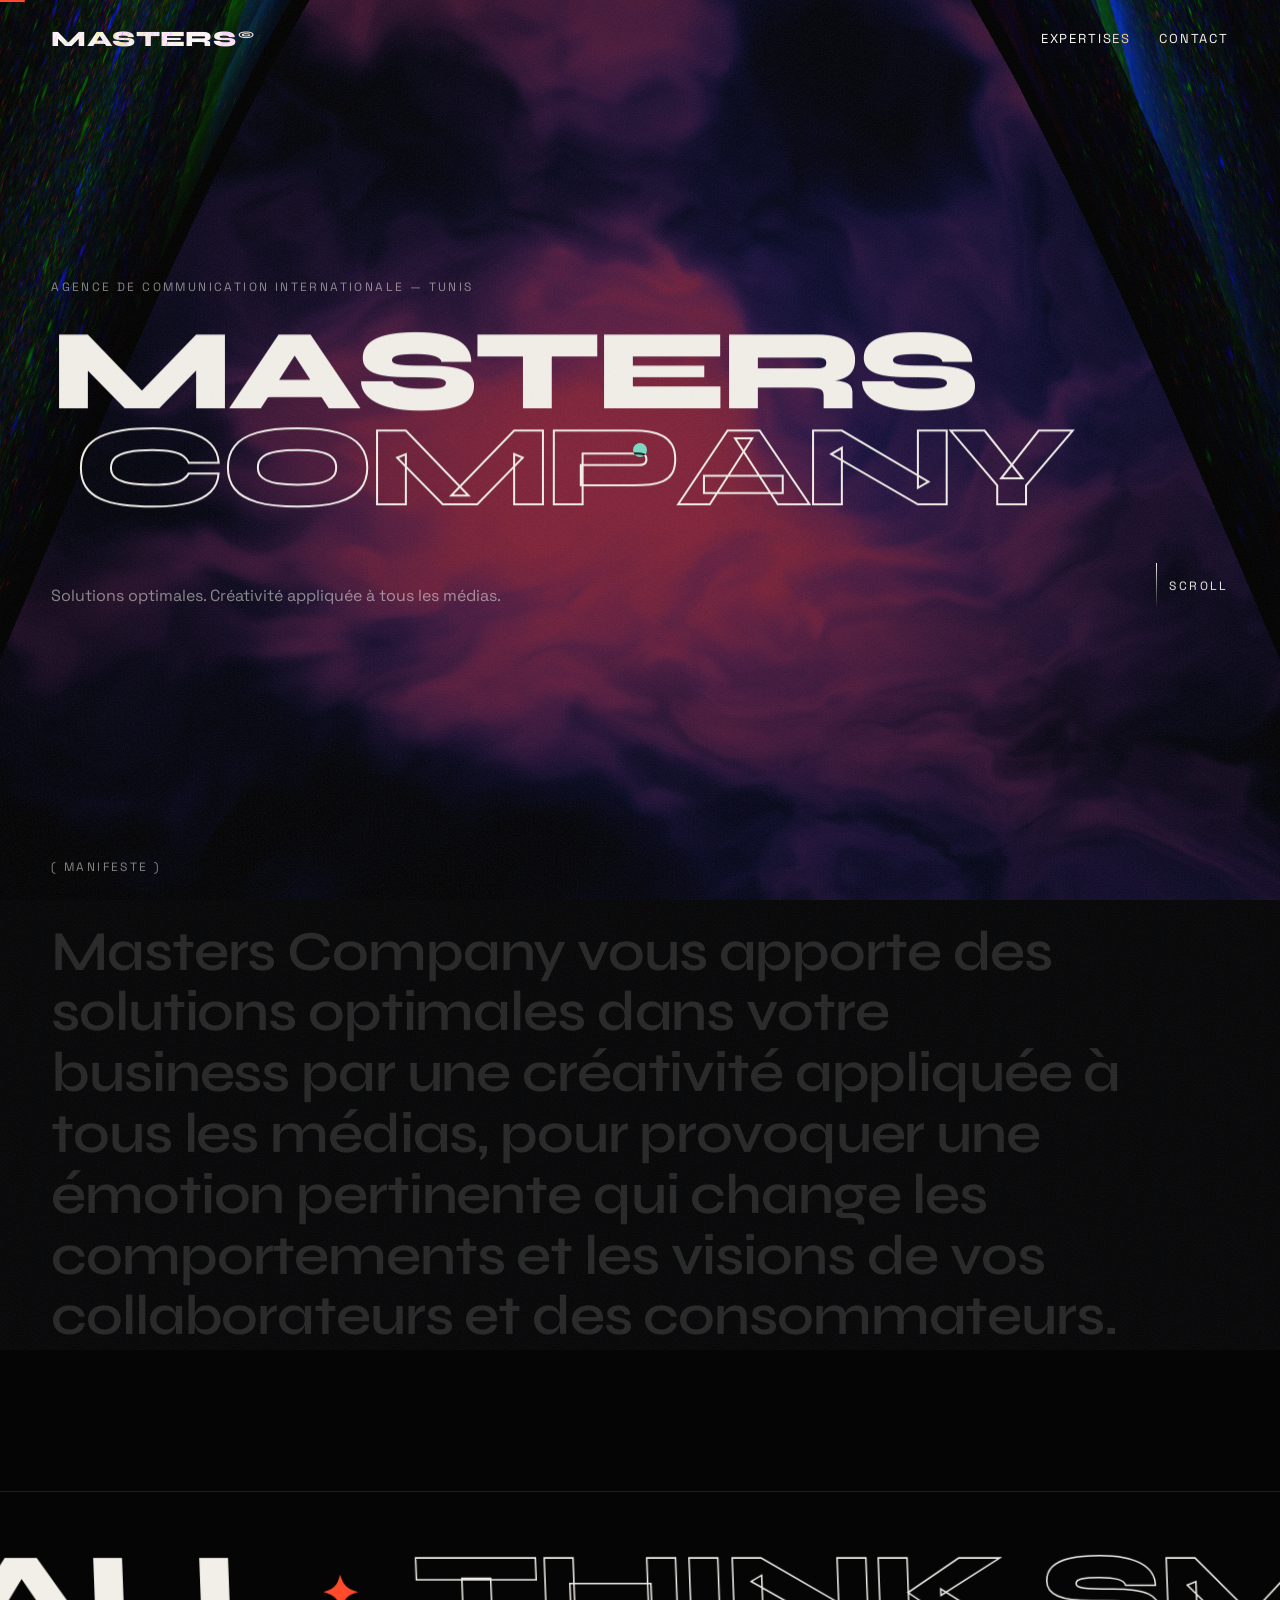
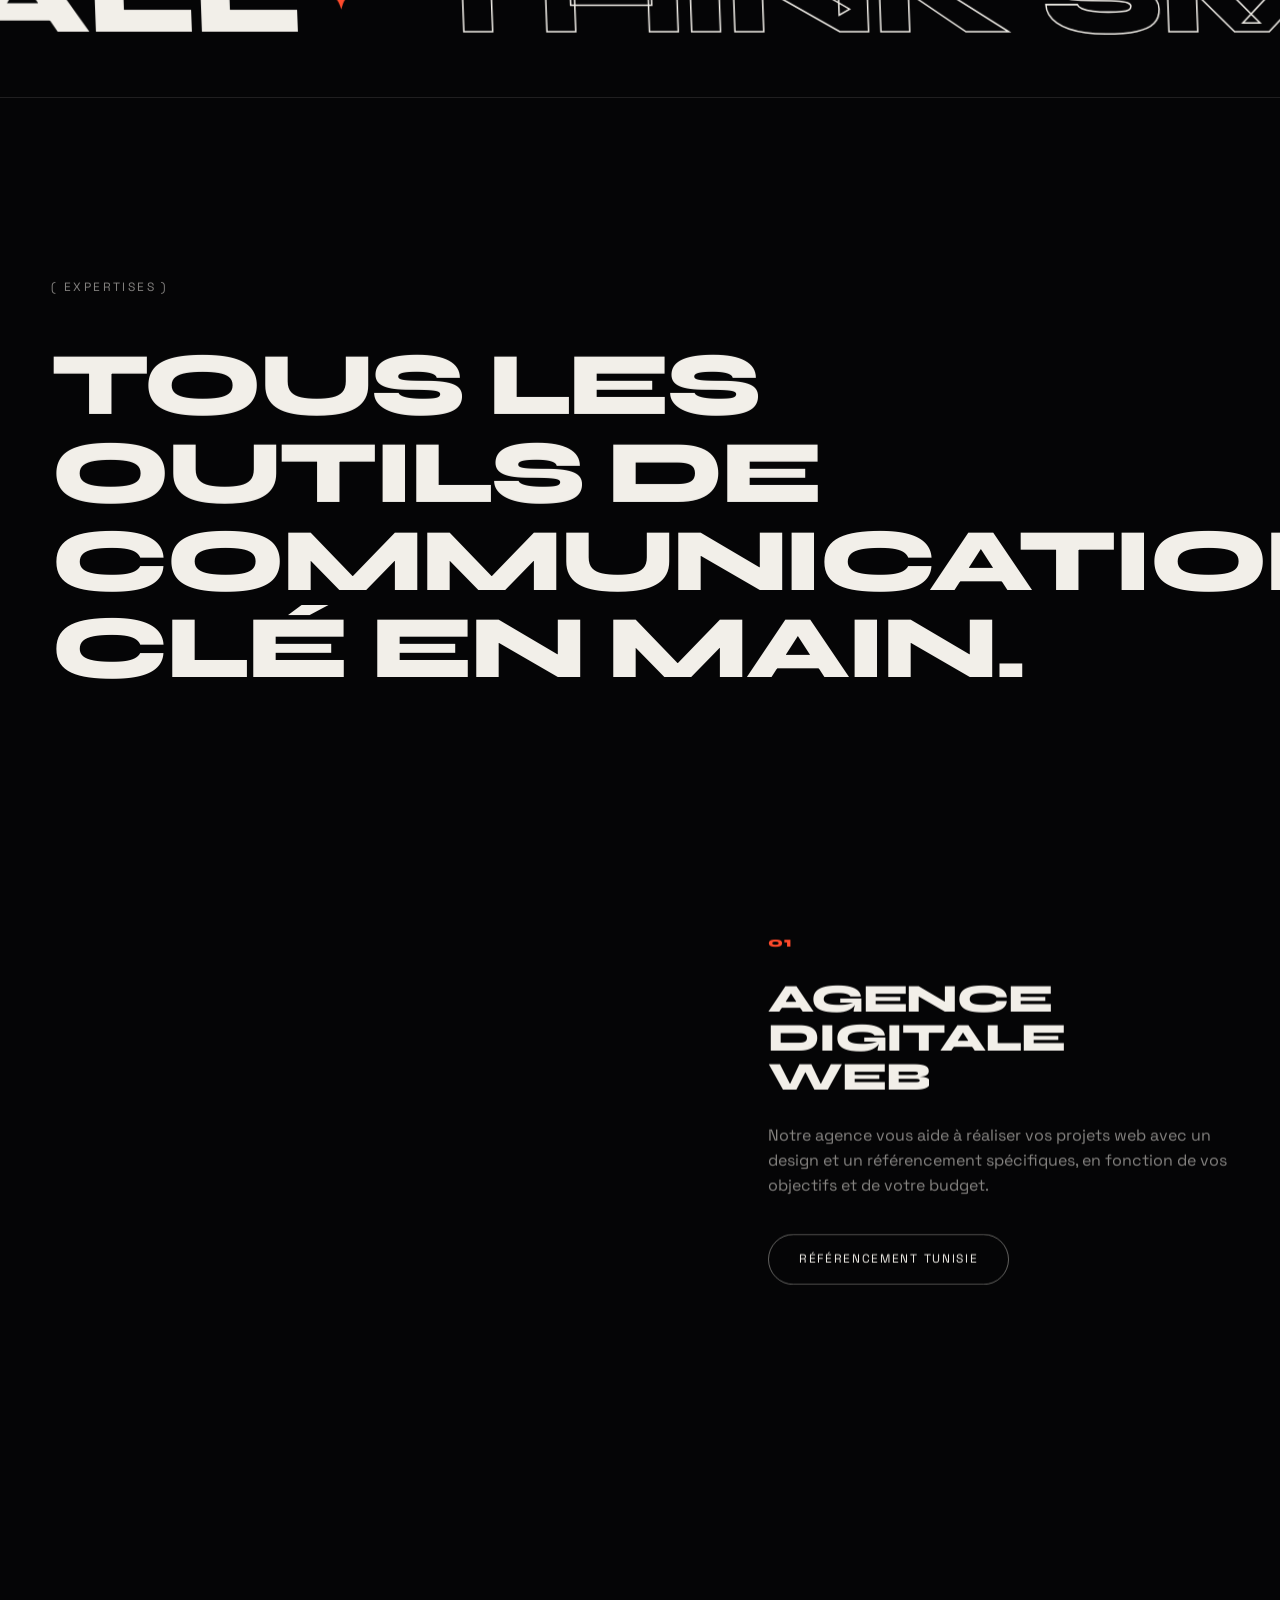
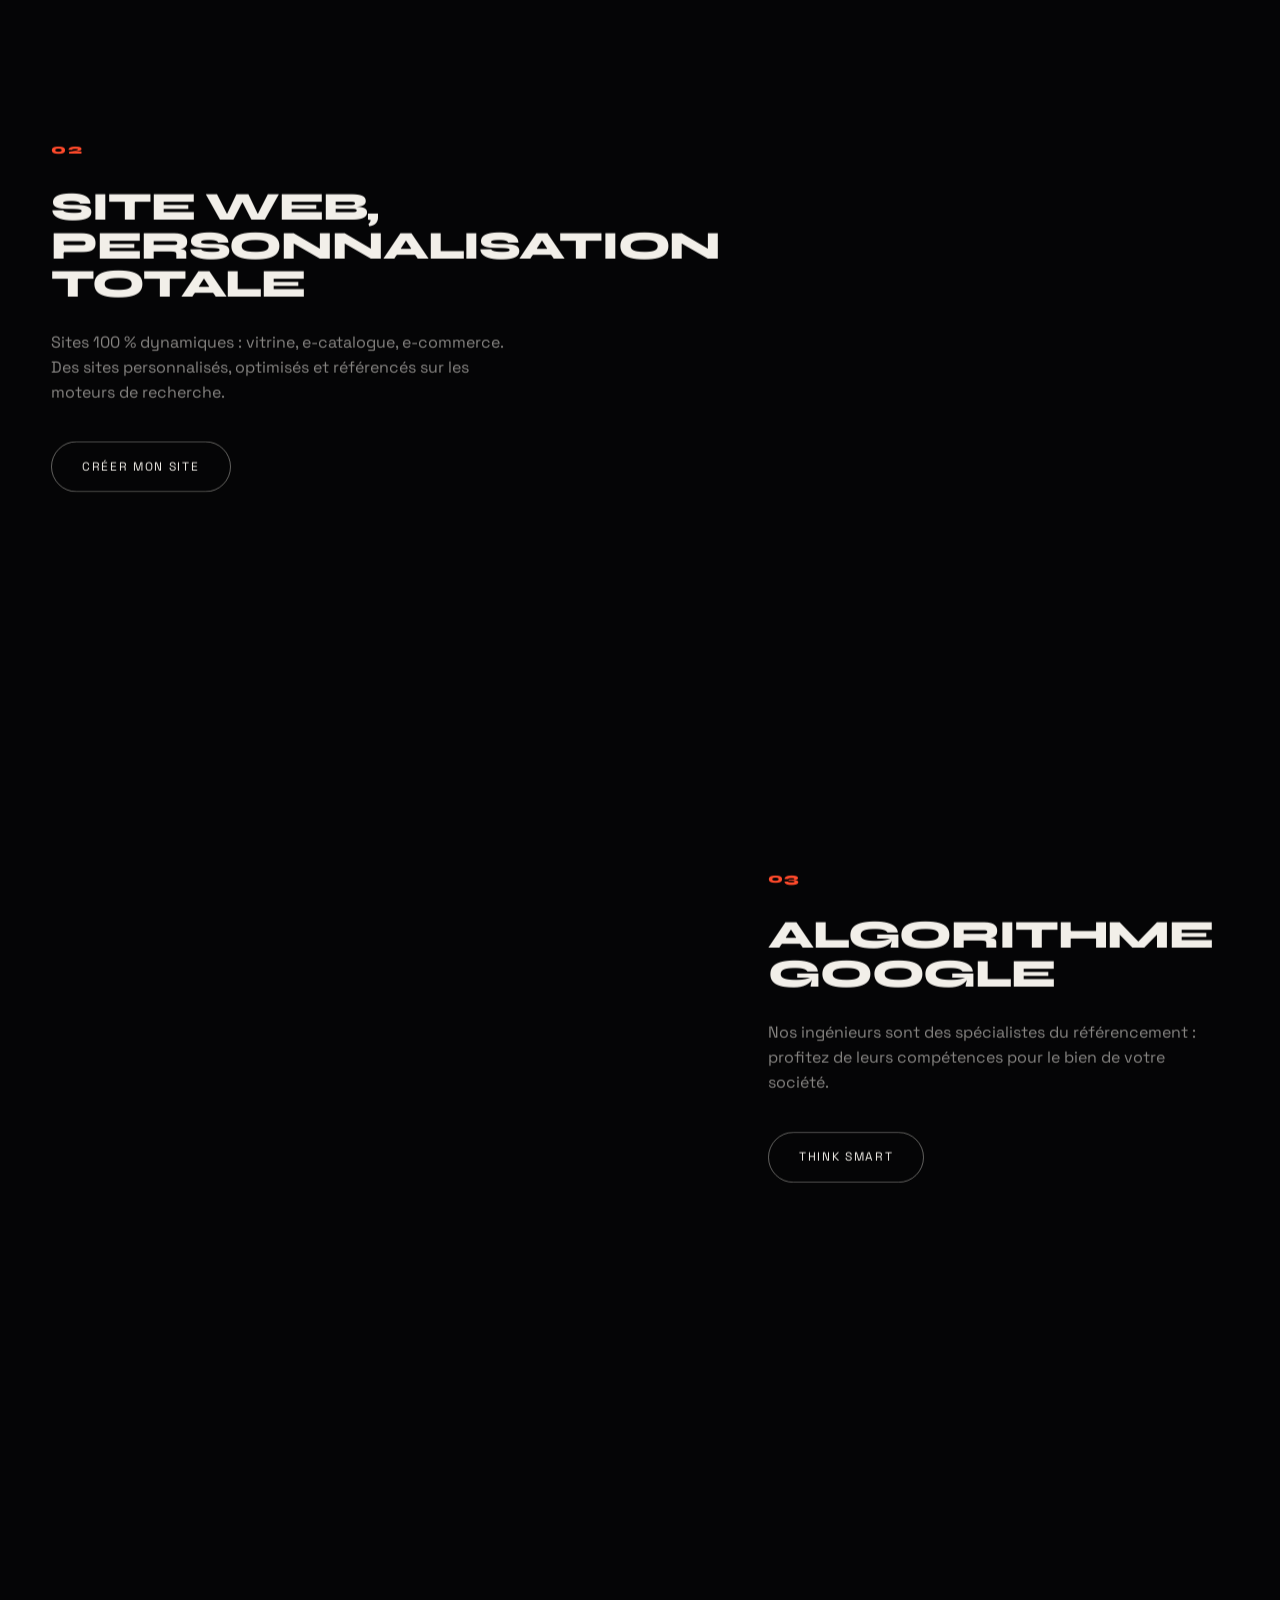
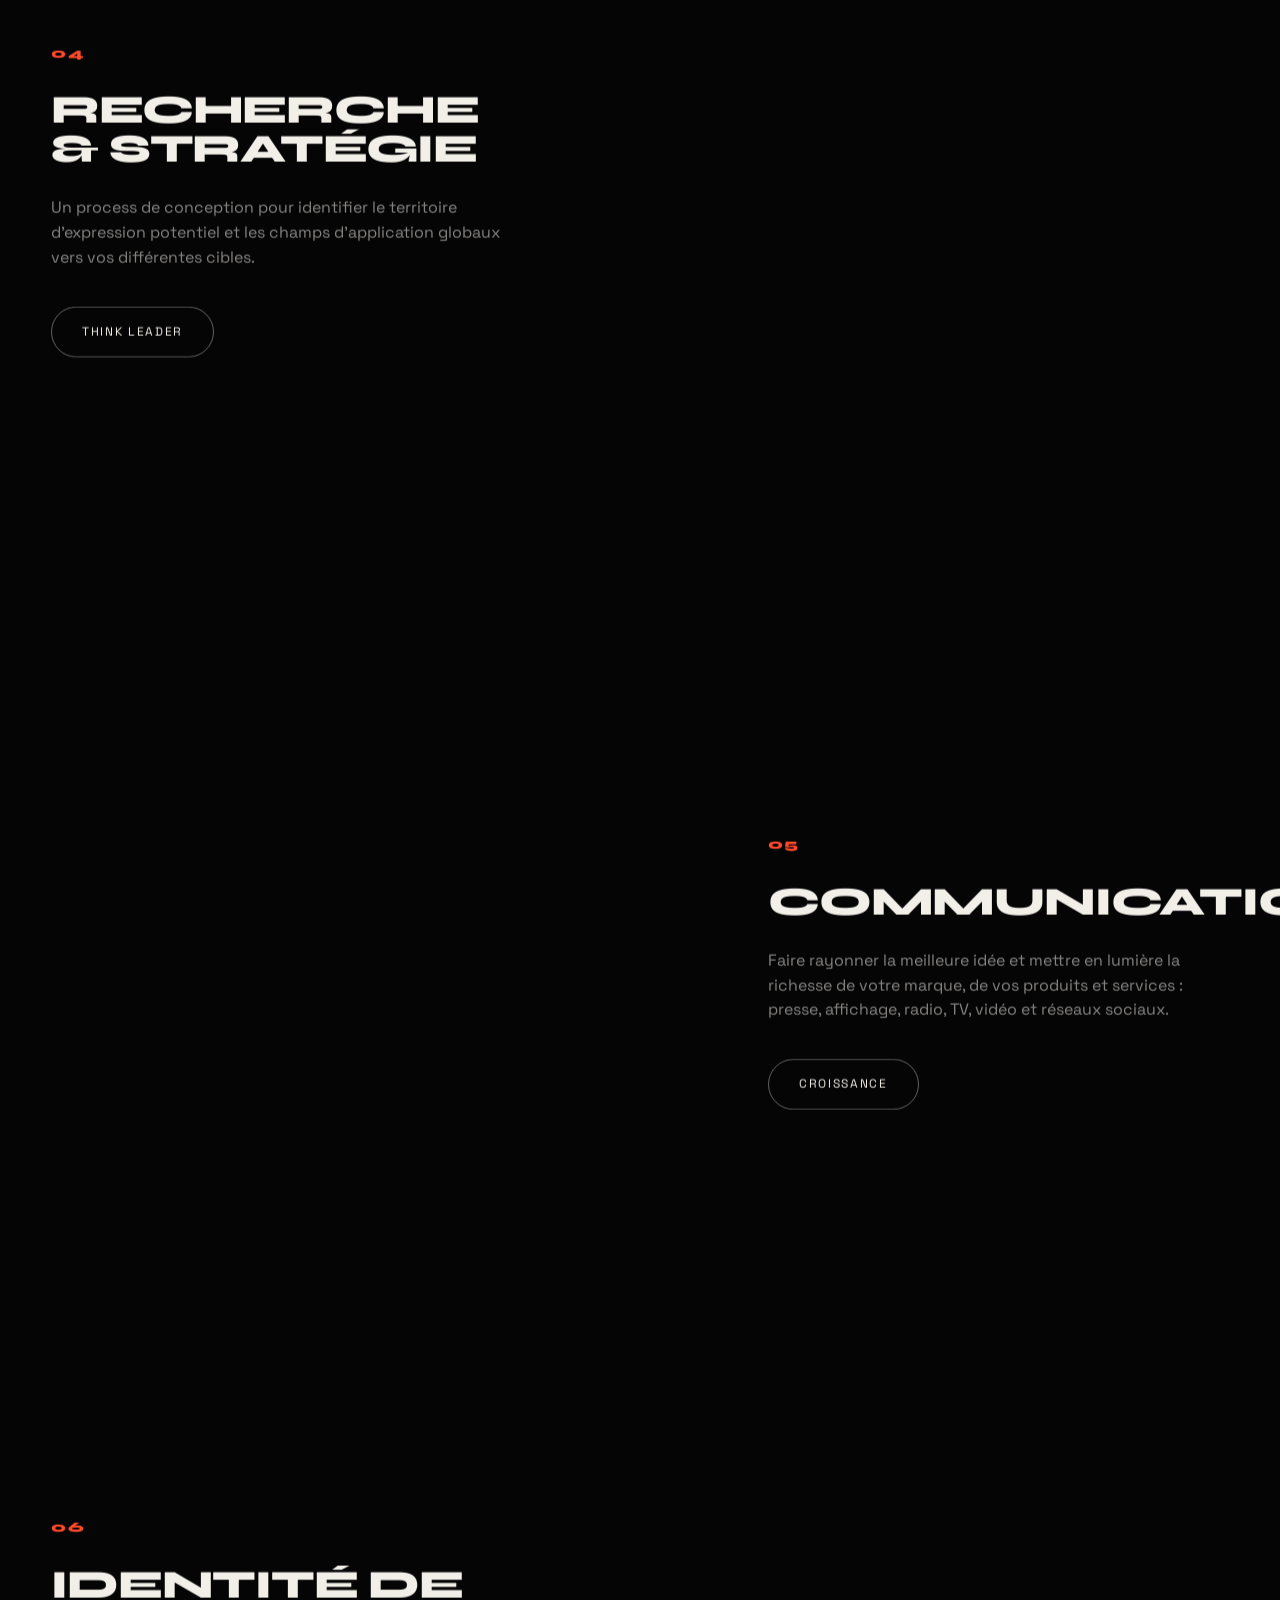
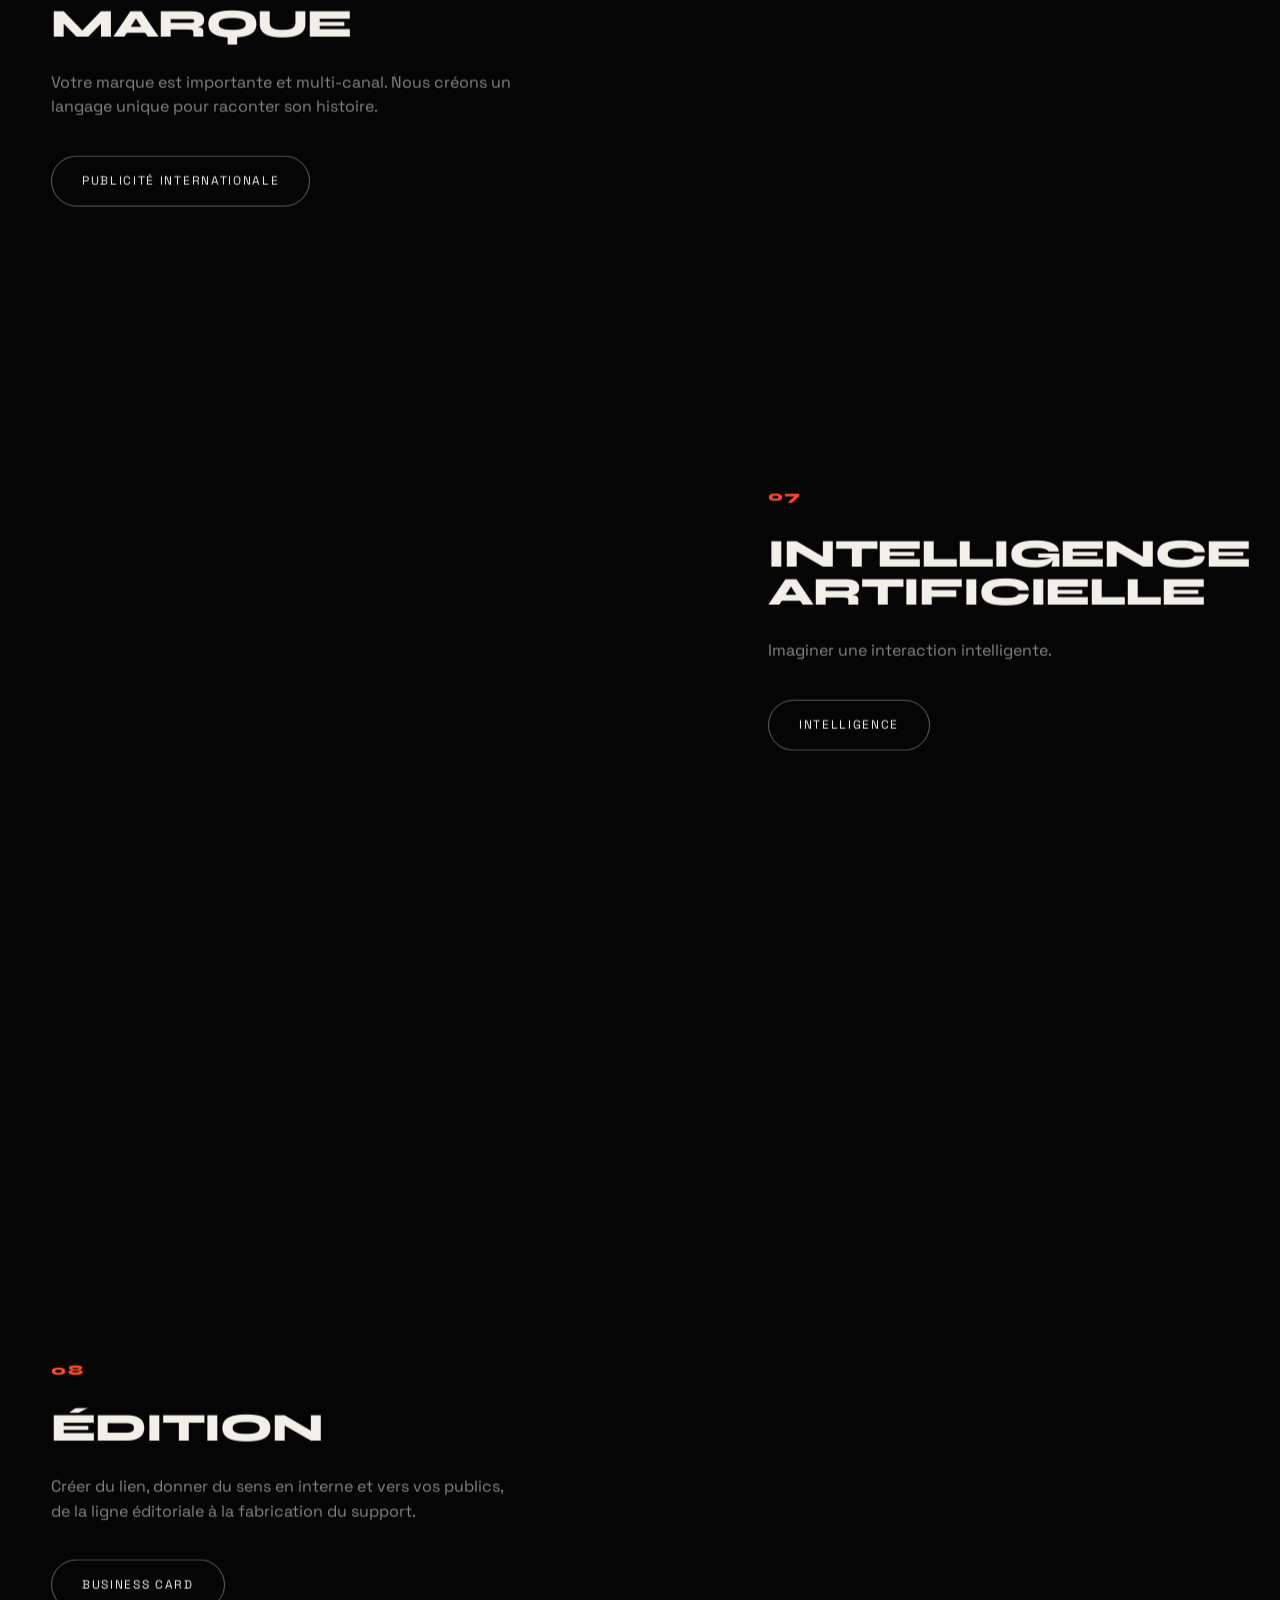
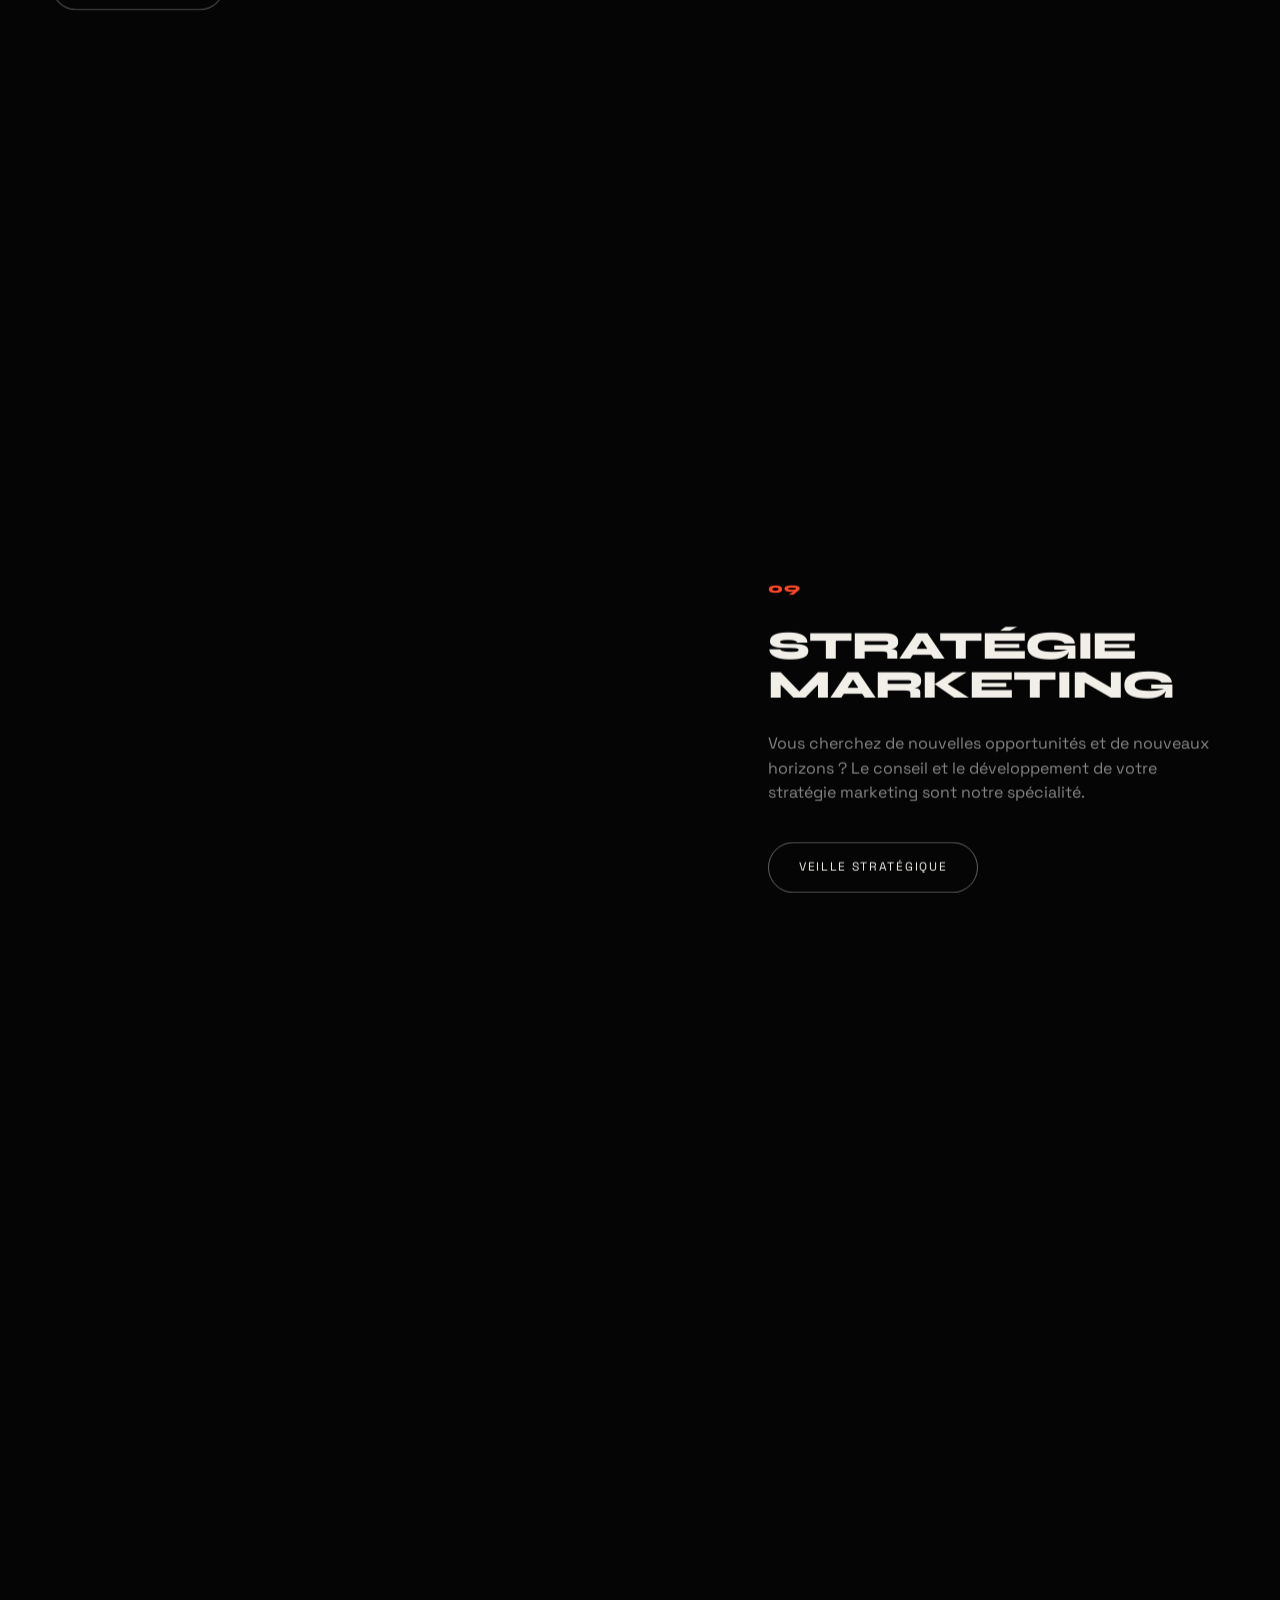
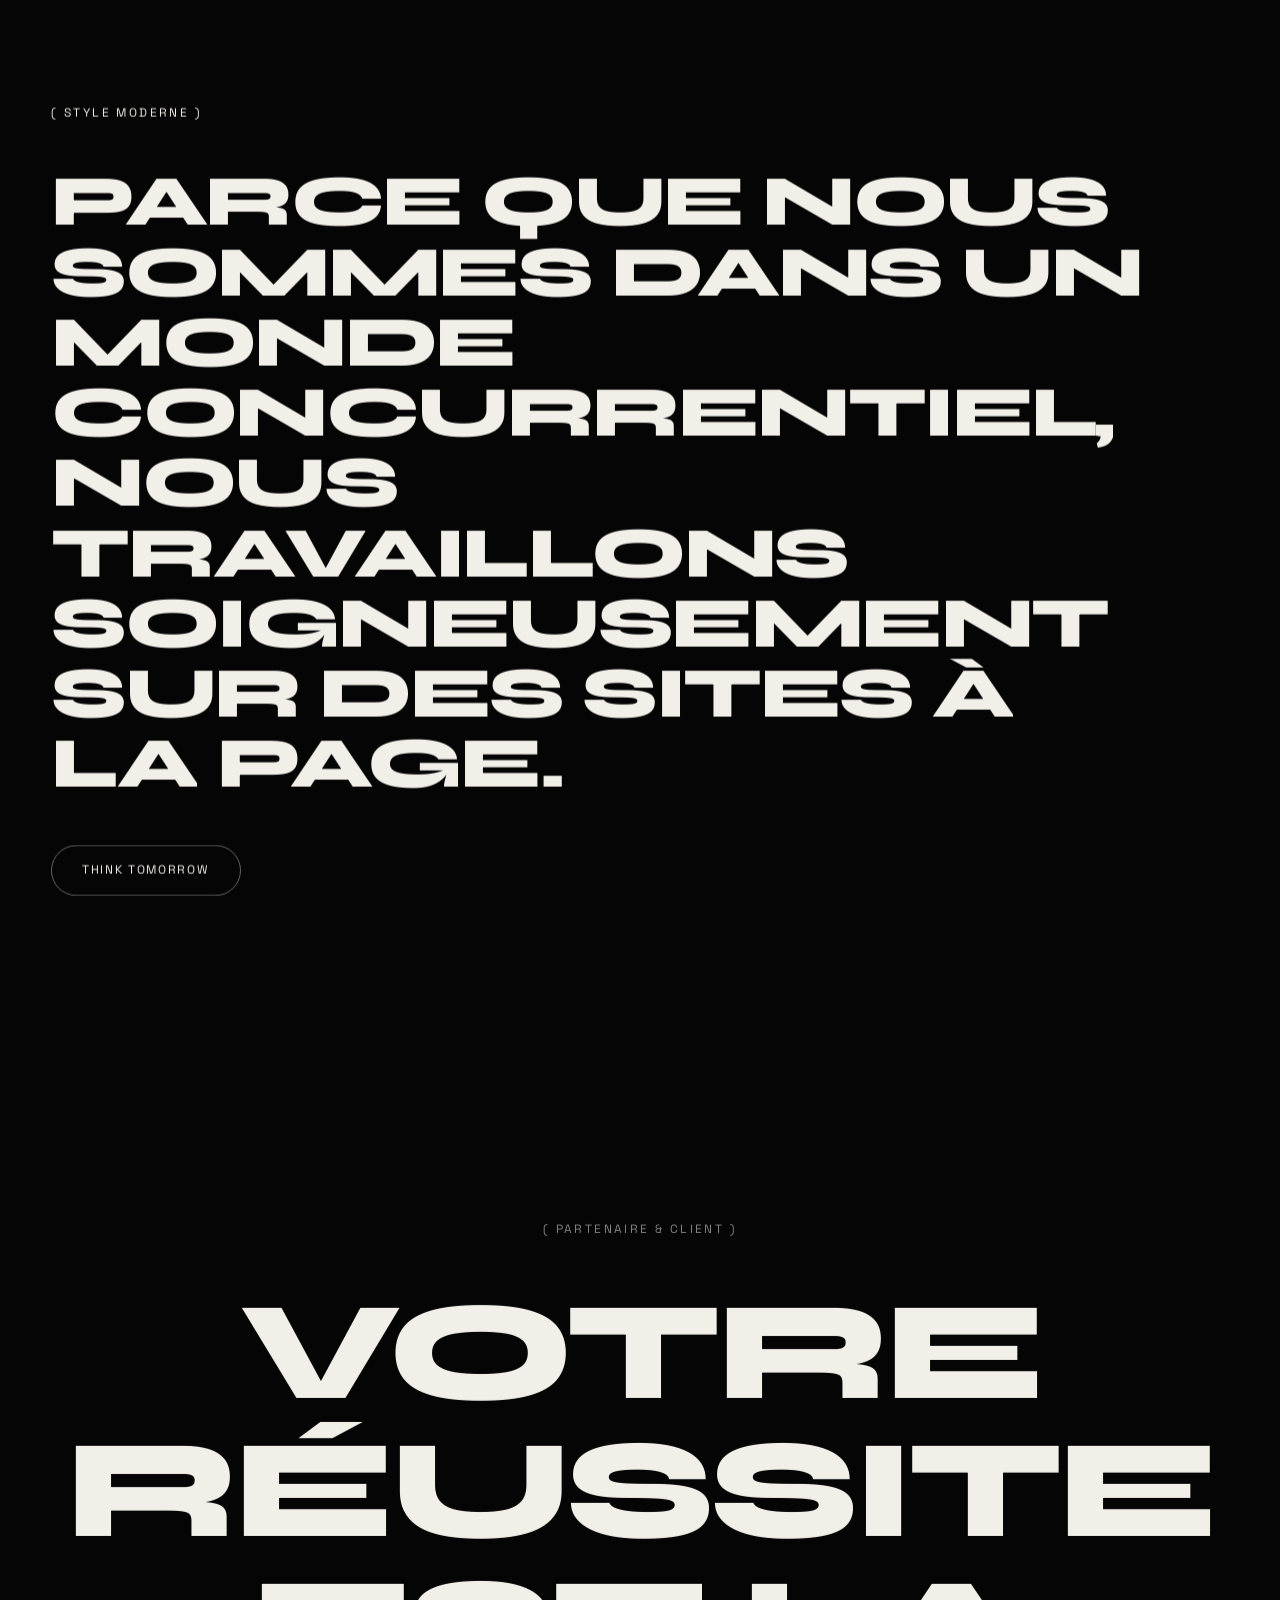
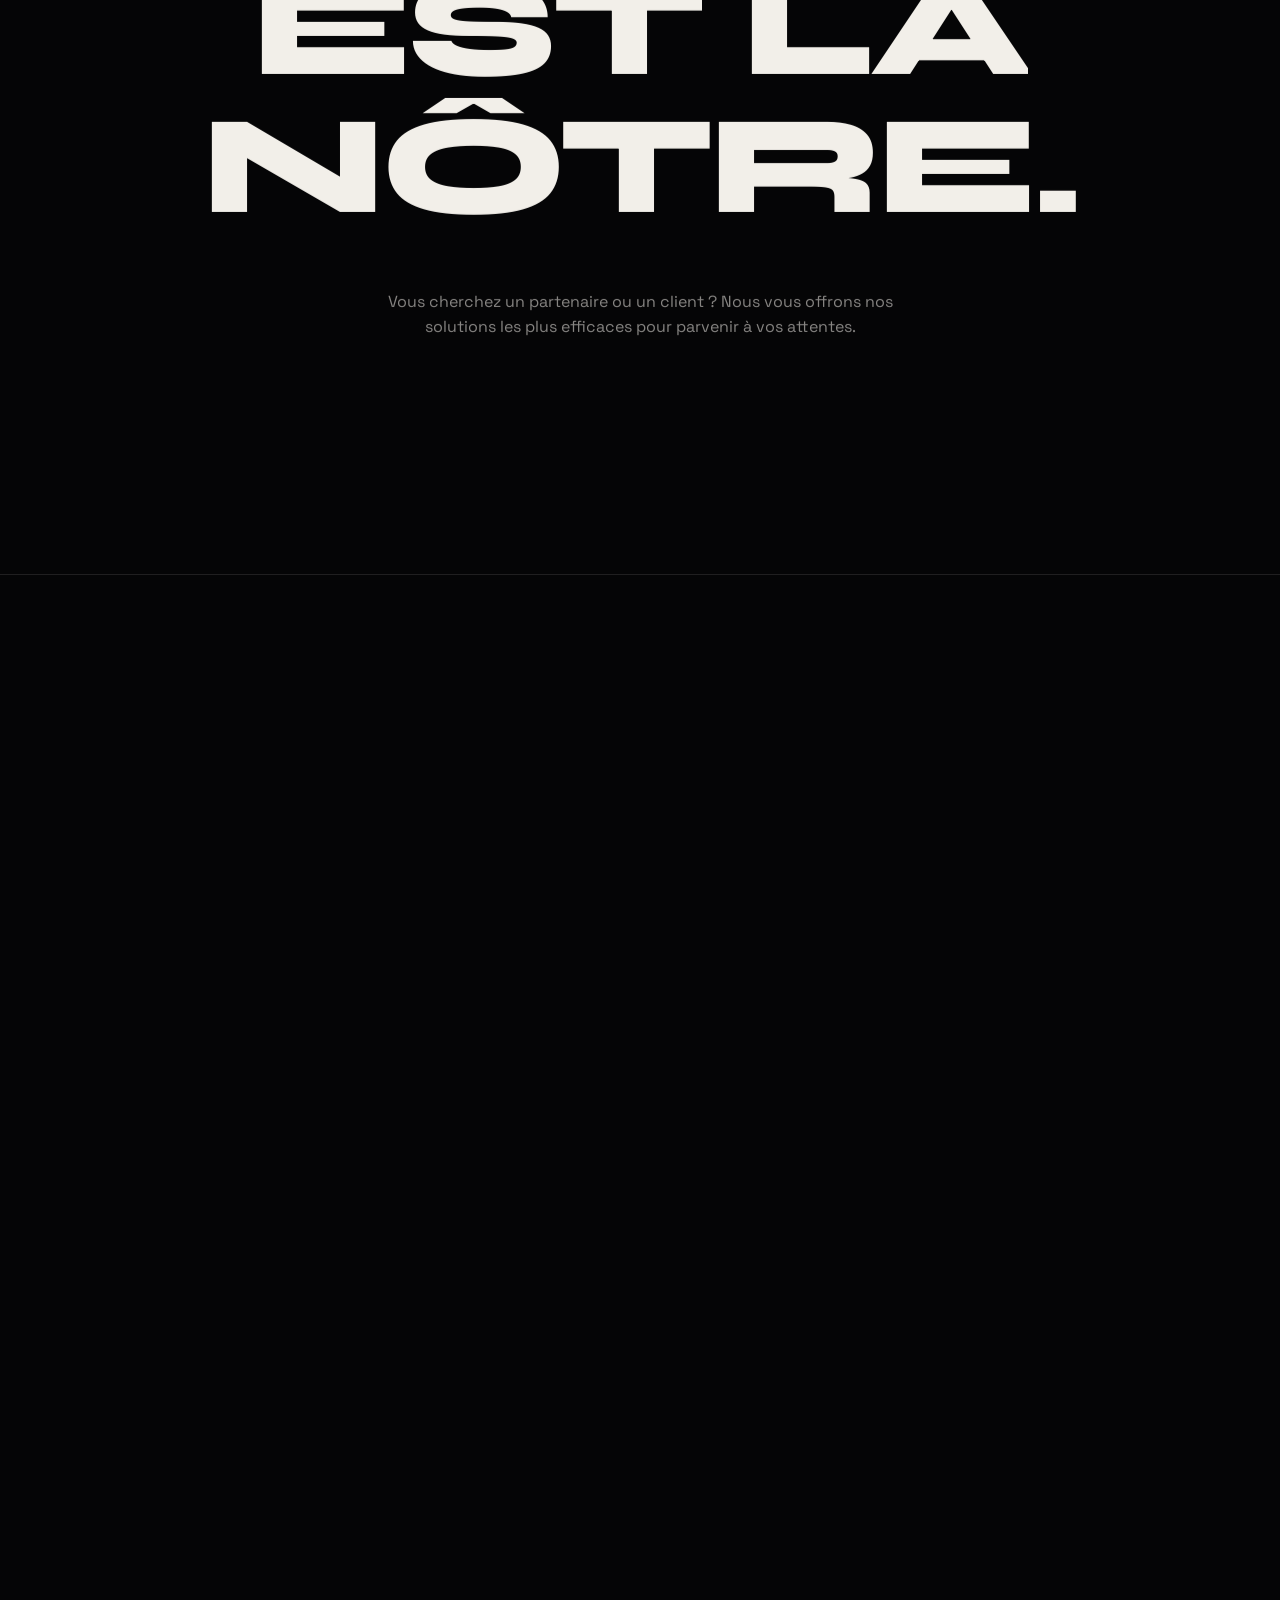
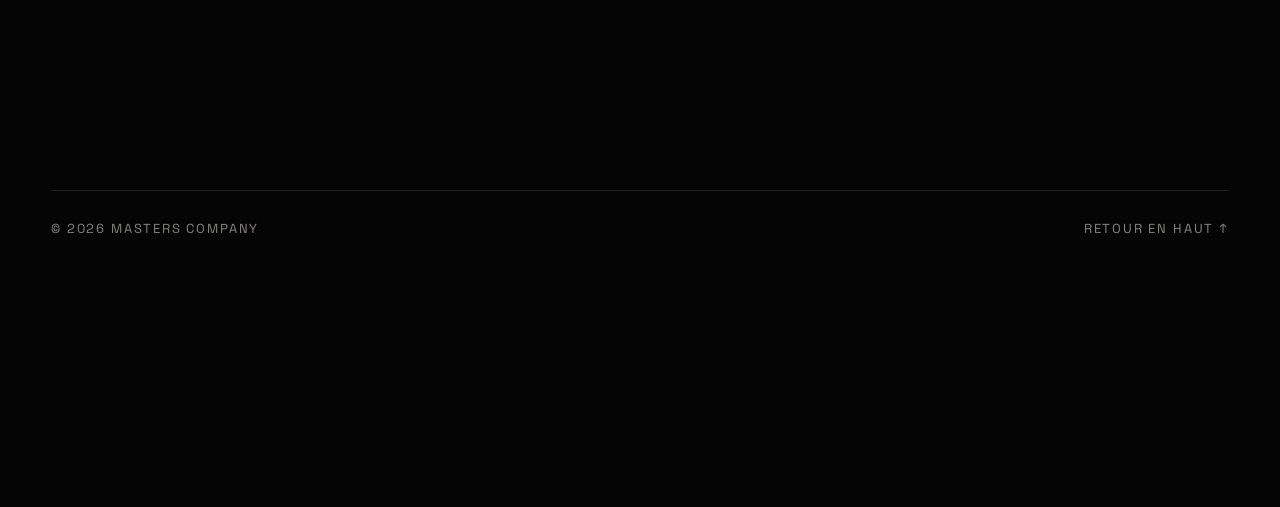
==== commit 375f4dca: "Images nettes : versions HD 2x, mipmaps + anisotropie, netteté dans le shader Co-Authored-By: Claude" ====
--- a/index.html
+++ b/index.html
@@ -37,7 +37,7 @@
   <!-- HERO -->
   <section class="hero" id="top">
     <div class="hero__media media" data-gl data-dim="0.5" data-ratio="cover">
-      <img src="assets/images/agence-web-tunisie-creation-site-web-tunisie-2000x1197-85.jpg" alt="">
+      <img src="assets/images/hd/agence-web-tunisie-creation-site-web-tunisie-2000x1197-85.jpg" alt="">
     </div>
     <div class="hero__inner">
       <p class="hero__kicker" data-reveal>Agence de communication internationale — Tunis</p>
@@ -74,7 +74,7 @@
     </header>
 
     <article class="work">
-      <div class="work__media" data-speed="-0.04"><div class="media r-45" data-gl><img src="assets/images/agence-web-tunisie-creation-site-web-tunisie-1400x808-68.png" alt="Référencement et design web"></div></div>
+      <div class="work__media" data-speed="-0.04"><div class="media r-45" data-gl><img src="assets/images/hd/agence-web-tunisie-creation-site-web-tunisie-1400x808-68.jpg" alt="Référencement et design web"></div></div>
       <div class="work__text" data-speed="0.05">
         <span class="work__no">01</span>
         <h3 data-split>Agence digitale web</h3>
@@ -84,7 +84,7 @@
     </article>
 
     <article class="work work--flip">
-      <div class="work__media" data-speed="-0.06"><div class="media r-54" data-gl><img src="assets/images/agence-web-tunisie-creation-site-web-tunisie-1400x1166-36.jpg" alt="Site web dynamique"></div></div>
+      <div class="work__media" data-speed="-0.06"><div class="media r-54" data-gl><img src="assets/images/hd/agence-web-tunisie-creation-site-web-tunisie-1400x1166-36.jpg" alt="Site web dynamique"></div></div>
       <div class="work__text" data-speed="0.05">
         <span class="work__no">02</span>
         <h3 data-split>Site web, personnalisation totale</h3>
@@ -94,7 +94,7 @@
     </article>
 
     <article class="work">
-      <div class="work__media" data-speed="-0.05"><div class="media r-45" data-gl><img src="assets/images/agence-web-tunisie-creation-site-web-tunisie-1400x1539-81.png" alt="Algorithme Google"></div></div>
+      <div class="work__media" data-speed="-0.05"><div class="media r-45" data-gl><img src="assets/images/hd/agence-web-tunisie-creation-site-web-tunisie-1400x1539-81.jpg" alt="Algorithme Google"></div></div>
       <div class="work__text" data-speed="0.07">
         <span class="work__no">03</span>
         <h3 data-split>Algorithme Google</h3>
@@ -104,7 +104,7 @@
     </article>
 
     <article class="work work--flip">
-      <div class="work__media" data-speed="-0.04"><div class="media r-169" data-gl><img src="assets/images/agence-web-tunisie-creation-site-web-tunisie-1400x545-86.jpg" alt="Recherche et stratégie"></div></div>
+      <div class="work__media" data-speed="-0.04"><div class="media r-169" data-gl><img src="assets/images/hd/agence-web-tunisie-creation-site-web-tunisie-1400x545-86.jpg" alt="Recherche et stratégie"></div></div>
       <div class="work__text" data-speed="0.05">
         <span class="work__no">04</span>
         <h3 data-split>Recherche &amp; Stratégie</h3>
@@ -124,7 +124,7 @@
     </article>
 
     <article class="work work--flip">
-      <div class="work__media" data-speed="-0.06"><div class="media r-169" data-gl><img src="assets/images/agence-web-tunisie-creation-site-web-tunisie-1400x787-78.jpg" alt="Identité de marque"></div></div>
+      <div class="work__media" data-speed="-0.06"><div class="media r-169" data-gl><img src="assets/images/hd/agence-web-tunisie-creation-site-web-tunisie-1400x787-78.jpg" alt="Identité de marque"></div></div>
       <div class="work__text" data-speed="0.05">
         <span class="work__no">06</span>
         <h3 data-split>Identité de marque</h3>
@@ -154,7 +154,7 @@
     </article>
 
     <article class="work">
-      <div class="work__media" data-speed="-0.05"><div class="media r-45" data-gl><img src="assets/images/agence-web-tunisie-creation-site-web-tunisie-1400x1533-73.png" alt="Stratégie marketing"></div></div>
+      <div class="work__media" data-speed="-0.05"><div class="media r-45" data-gl><img src="assets/images/hd/agence-web-tunisie-creation-site-web-tunisie-1400x1533-73.jpg" alt="Stratégie marketing"></div></div>
       <div class="work__text" data-speed="0.06">
         <span class="work__no">09</span>
         <h3 data-split>Stratégie marketing</h3>
@@ -166,7 +166,7 @@
 
   <!-- SHOWCASE -->
   <section class="showcase">
-    <div class="showcase__media media" data-gl data-dim="0.8"><img src="assets/images/agence-web-tunisie-creation-site-web-tunisie-1400x1011-59.jpg" alt=""></div>
+    <div class="showcase__media media" data-gl data-dim="0.8"><img src="assets/images/hd/agence-web-tunisie-creation-site-web-tunisie-1400x1011-59.jpg" alt=""></div>
     <div class="showcase__text" data-speed="0.1">
       <p data-reveal>( Style moderne )</p>
       <h2 data-split>Parce que nous sommes dans un monde concurrentiel, nous travaillons soigneusement sur des sites à la page.</h2>
--- a/css/site.css
+++ b/css/site.css
@@ -102,7 +102,7 @@
 .work--flip .work__media{grid-column:7/span 6;grid-row:1}
 .work--flip .work__text{grid-column:1/span 5;grid-row:1}
 .work__no{display:block;font-family:var(--display);font-weight:800;font-size:14px;color:var(--acc);letter-spacing:.1em;margin-bottom:3vh}
-.work h3{font-family:var(--display);font-weight:800;overflow-wrap:anywhere;font-size:clamp(26px,3.5vw,58px);line-height:.98;letter-spacing:-.03em;text-transform:uppercase;margin-bottom:3vh}
+.work h3{font-family:var(--display);font-weight:800;font-size:clamp(24px,3.1vw,54px);line-height:.98;letter-spacing:-.03em;text-transform:uppercase;margin-bottom:3vh}
 .work p{color:var(--mute);max-width:30em;margin-bottom:4vh}
 .pill{display:inline-block;padding:15px 30px;border:1px solid rgba(242,239,233,.4);border-radius:99px;text-transform:uppercase;letter-spacing:.14em;font-size:12px;position:relative;overflow:hidden;transition:color .5s var(--ease),border-color .5s;background:none;color:var(--fg);font-family:var(--text);will-change:transform}
 .pill::before{content:"";position:absolute;inset:0;background:var(--fg);transform:translateY(101%);transition:transform .6s var(--ease);z-index:-1;border-radius:inherit}
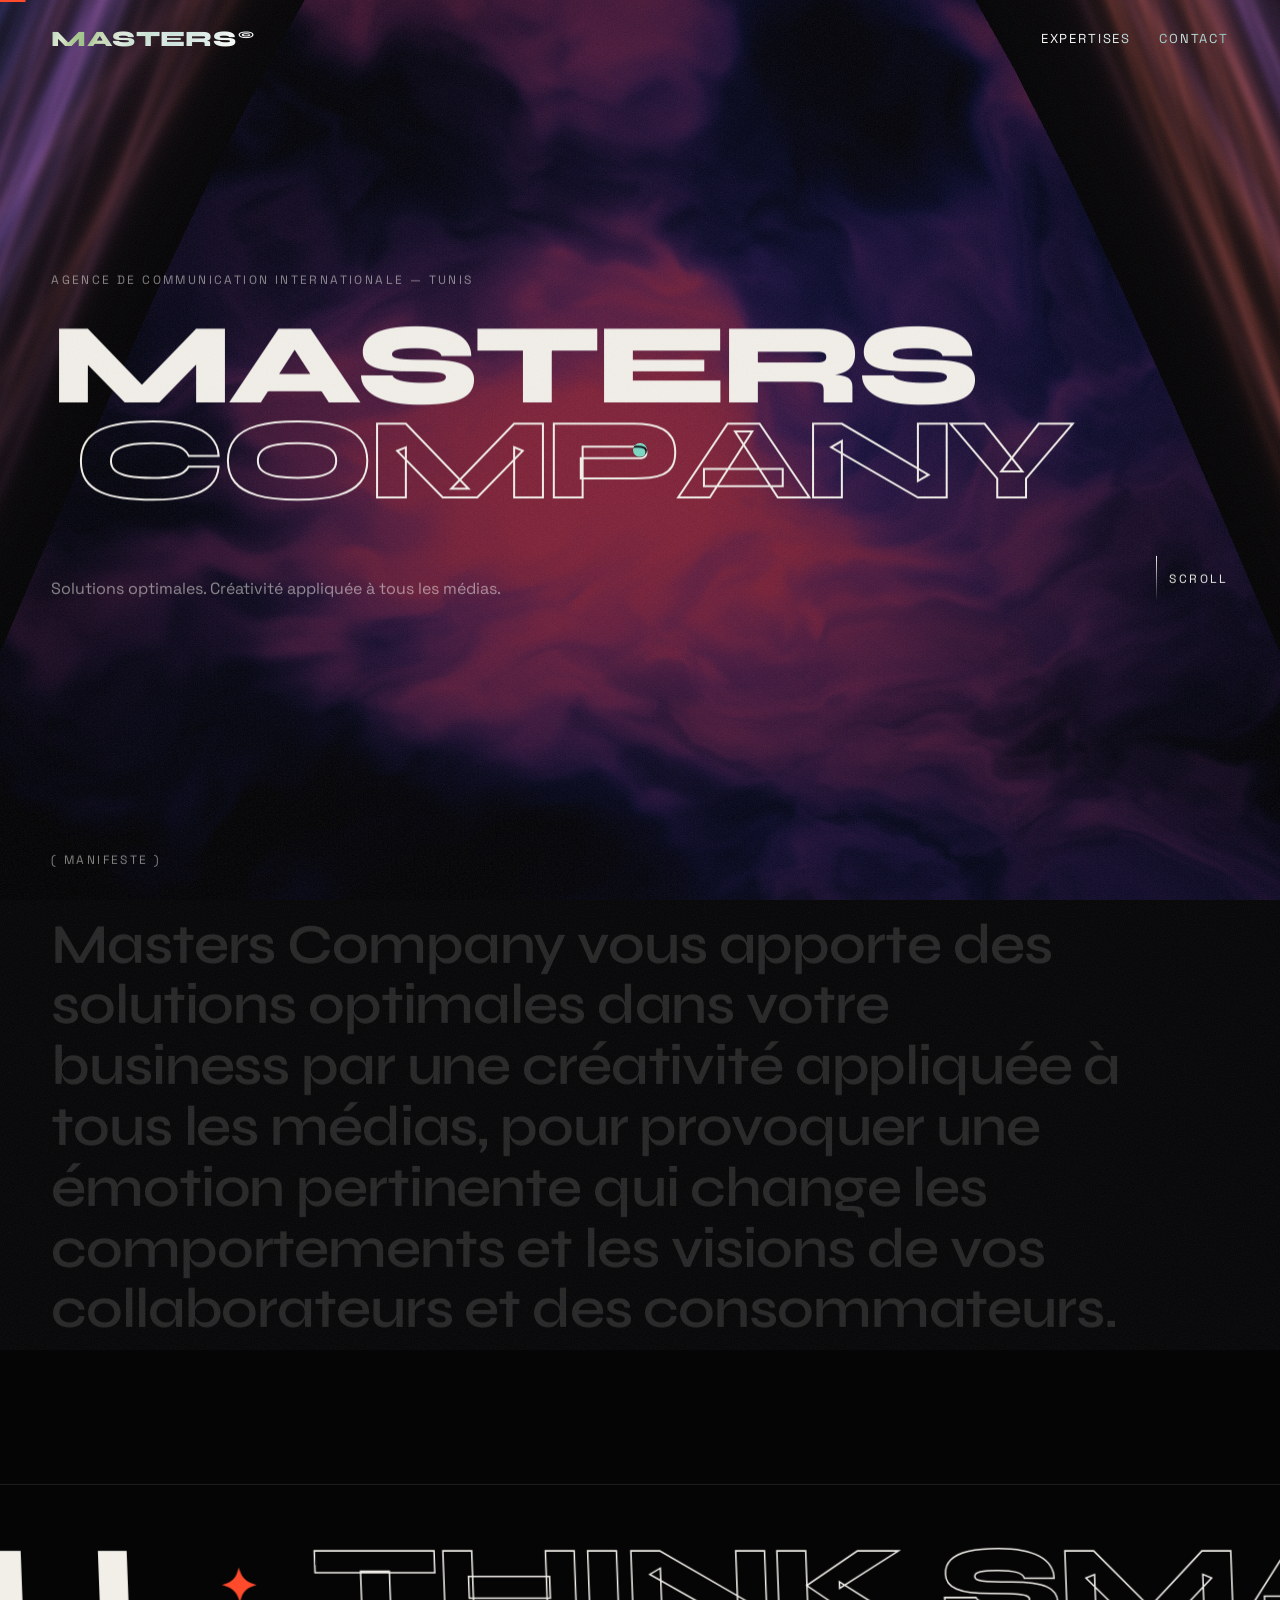
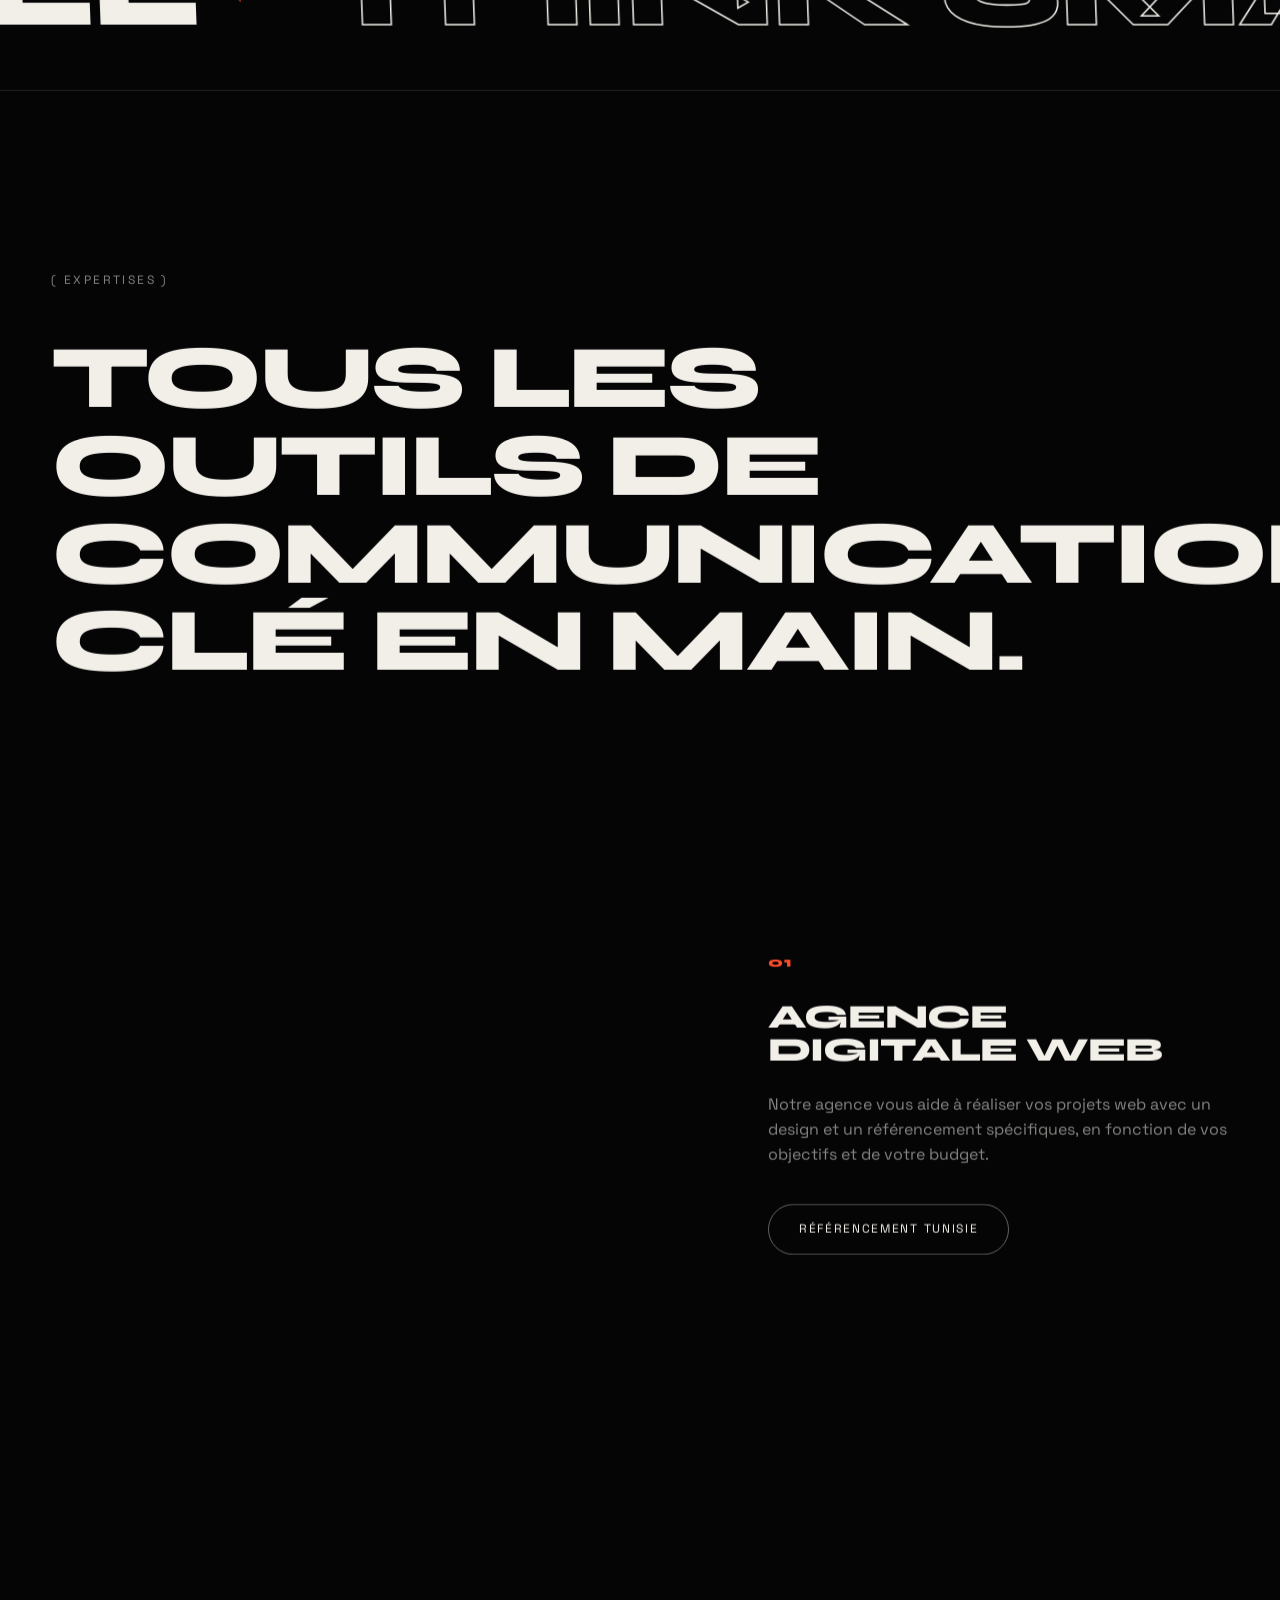
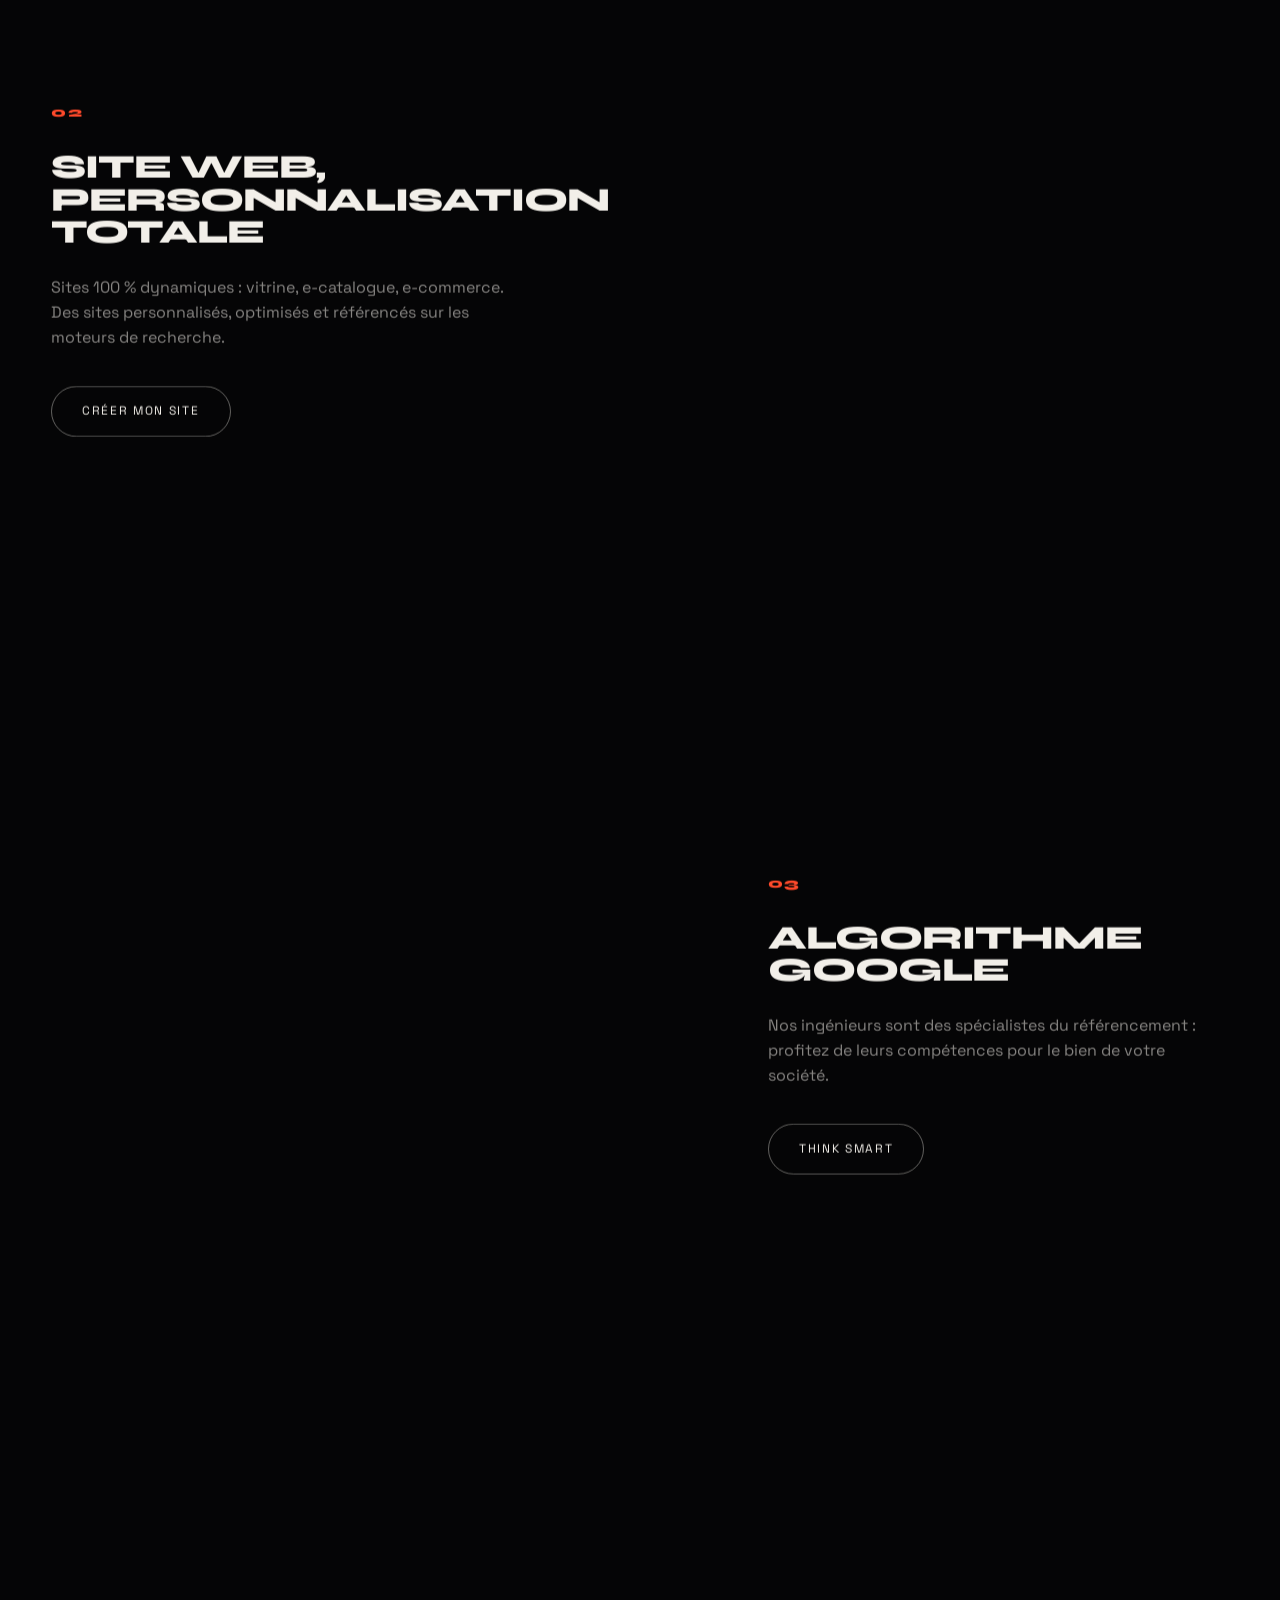
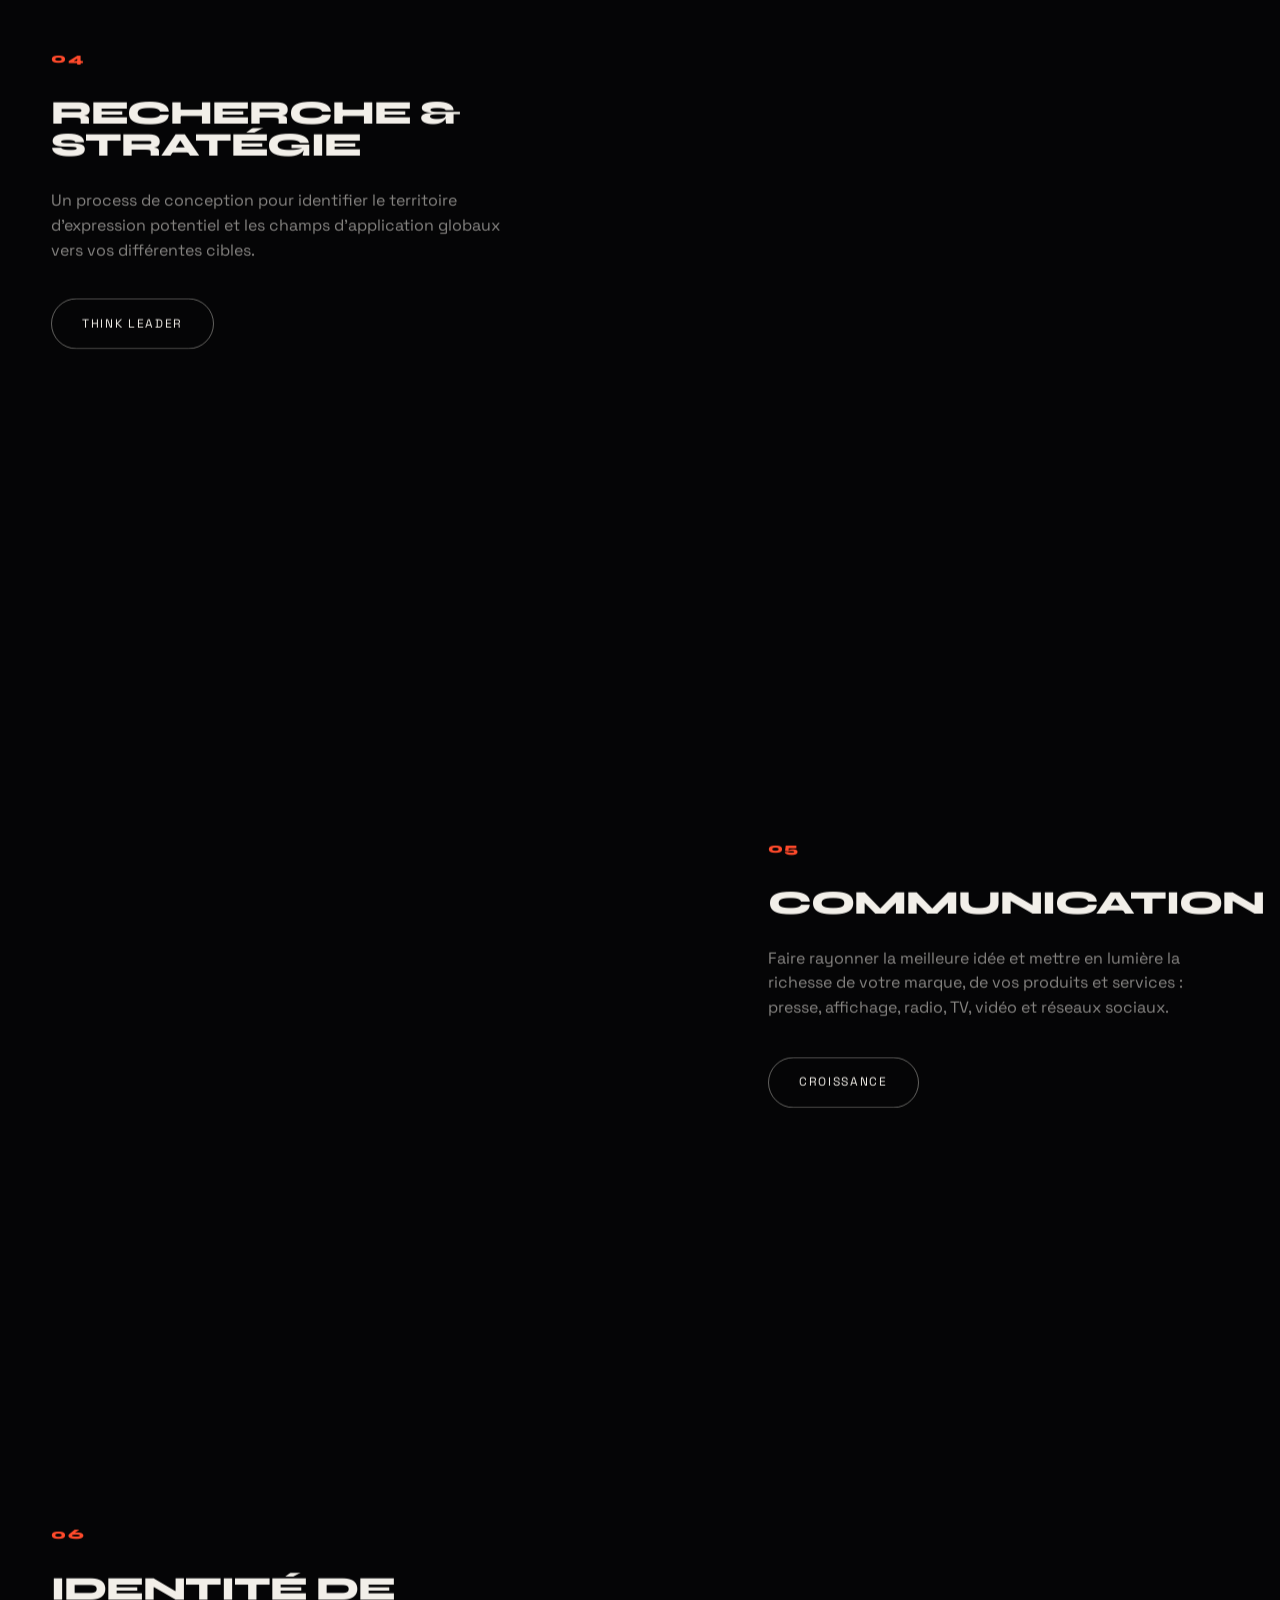
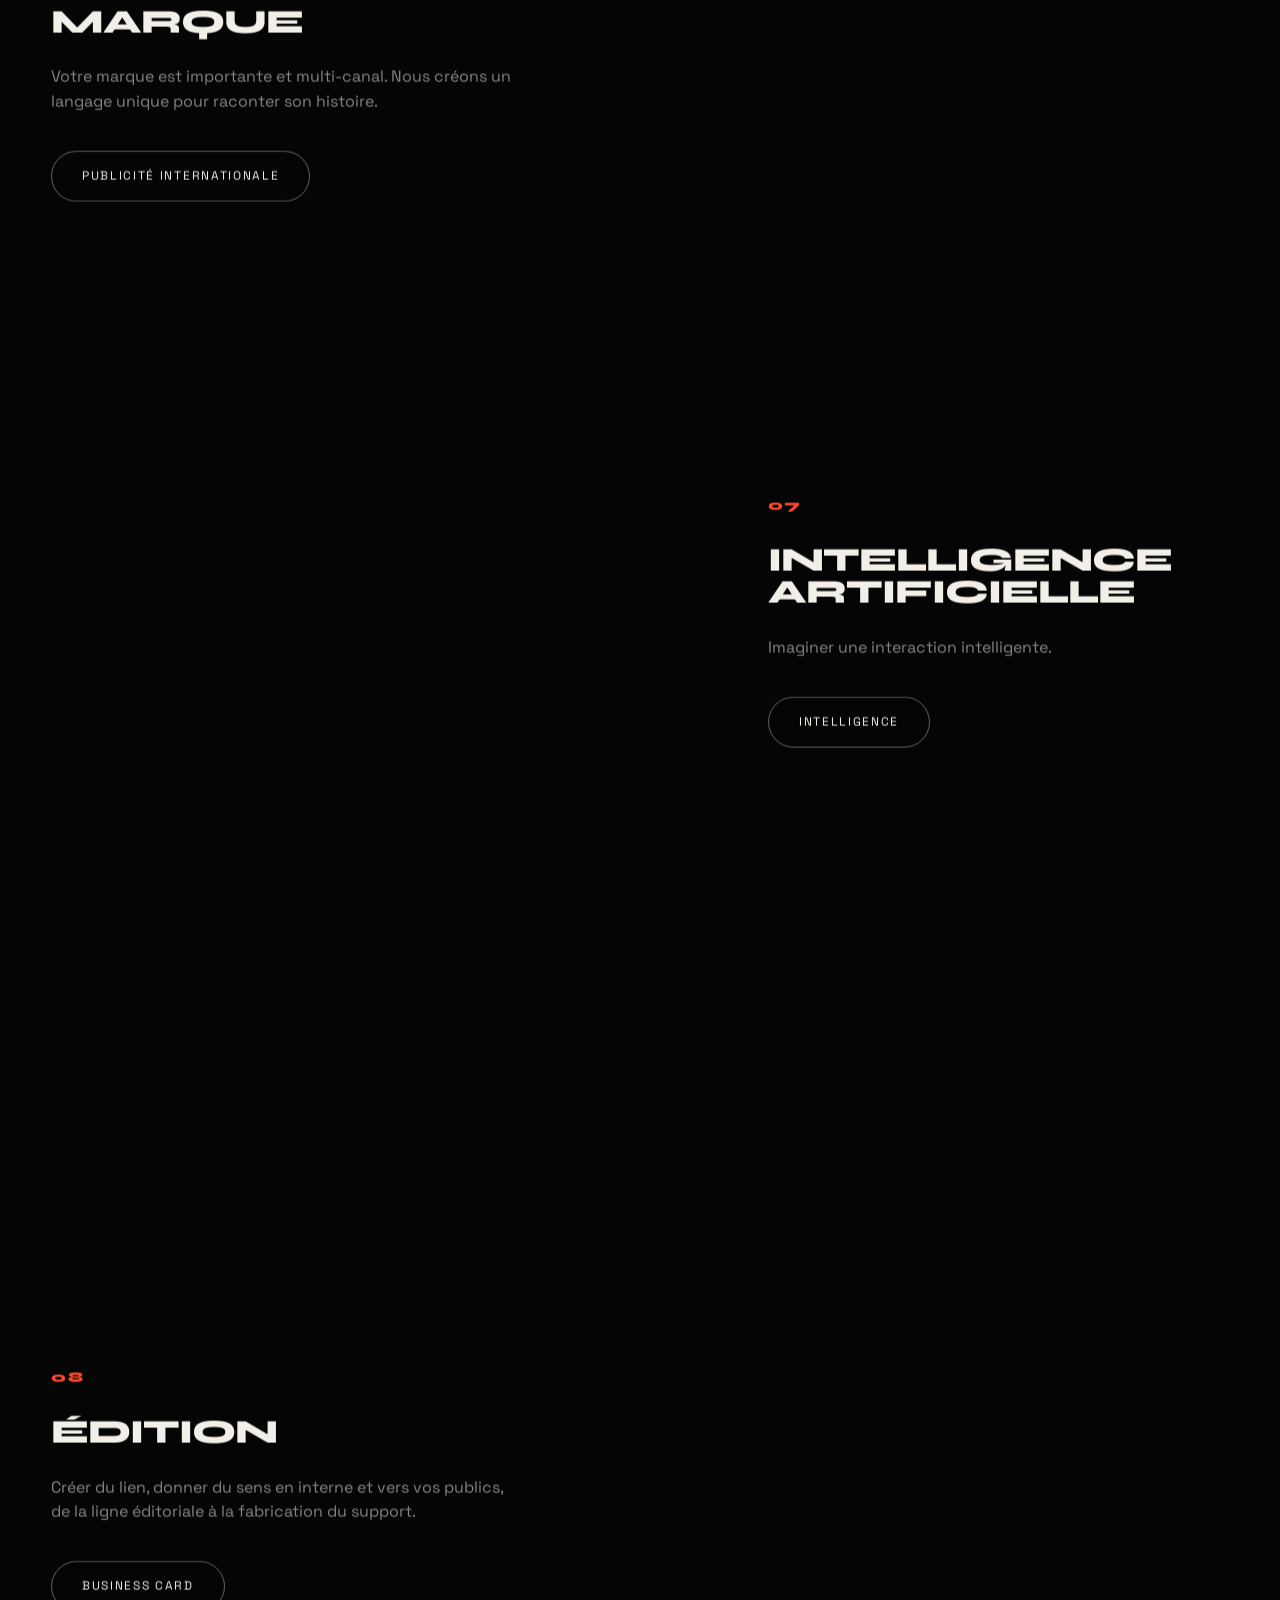
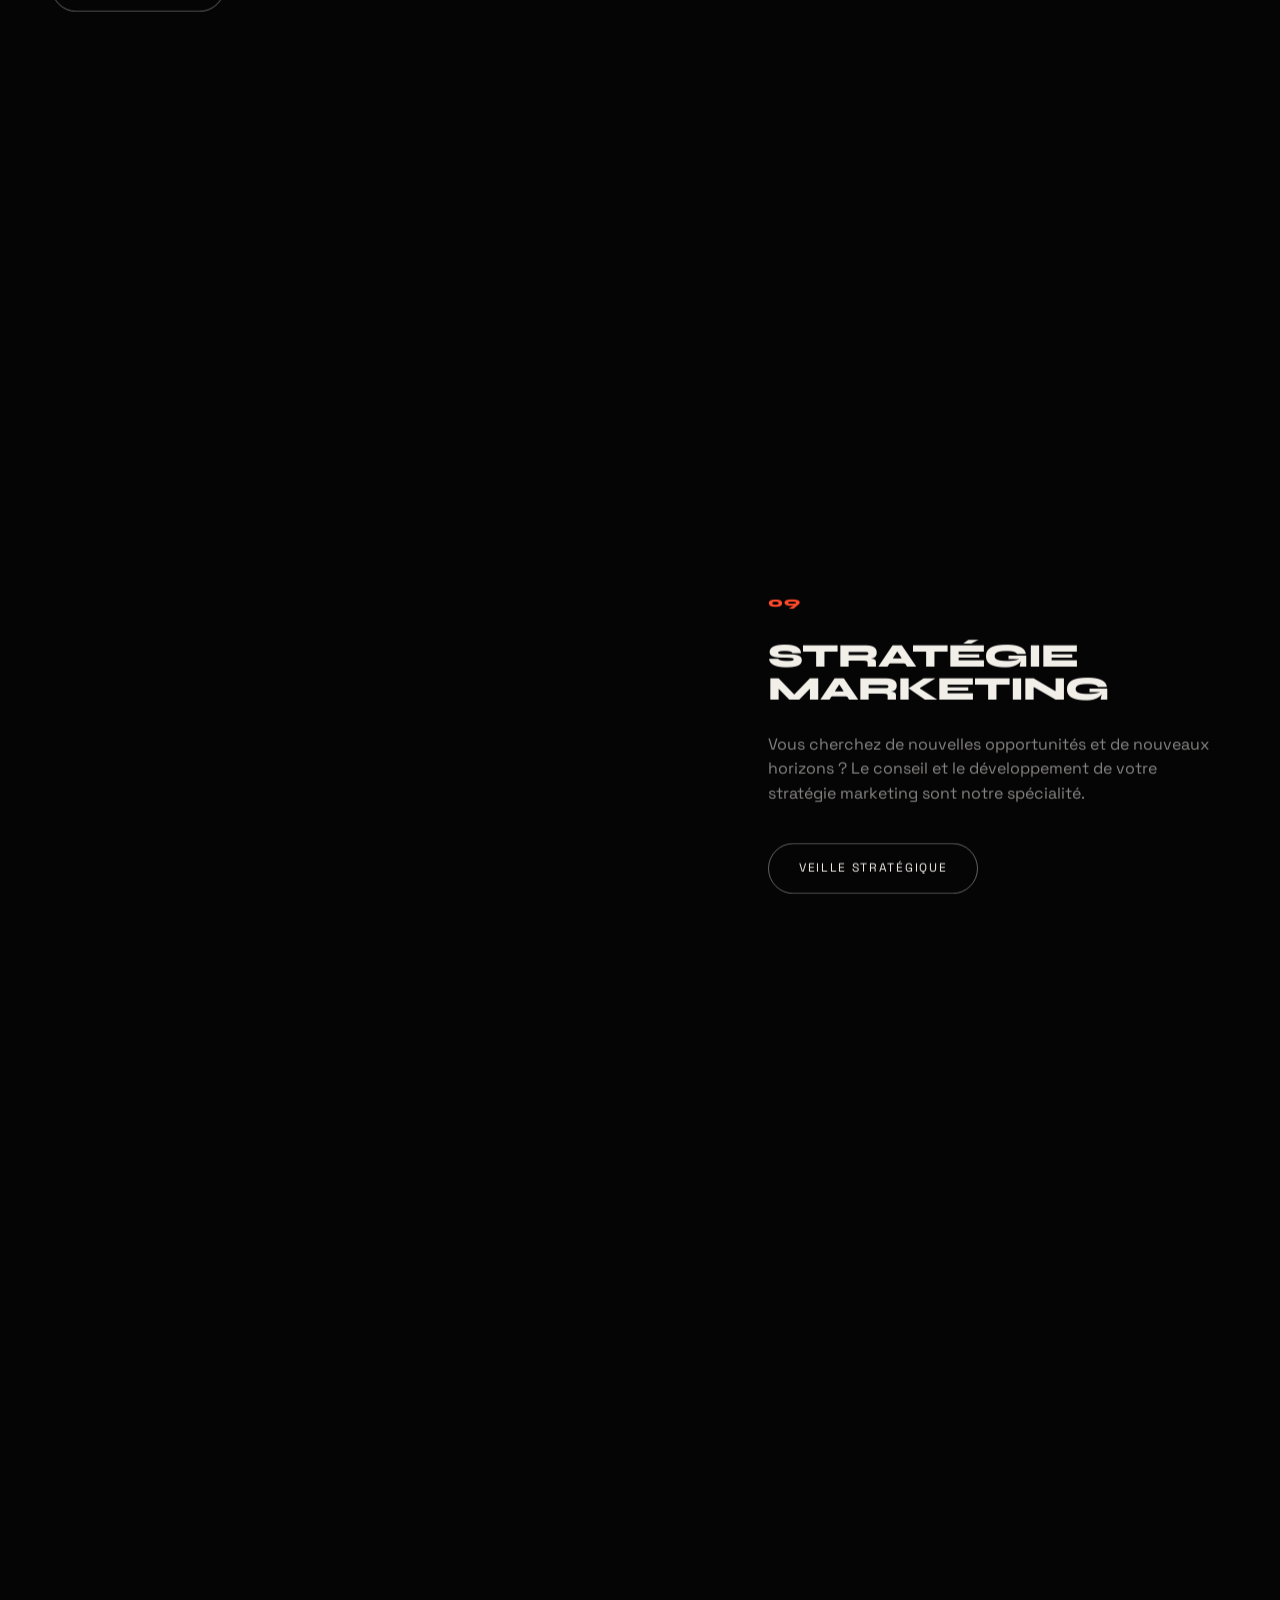
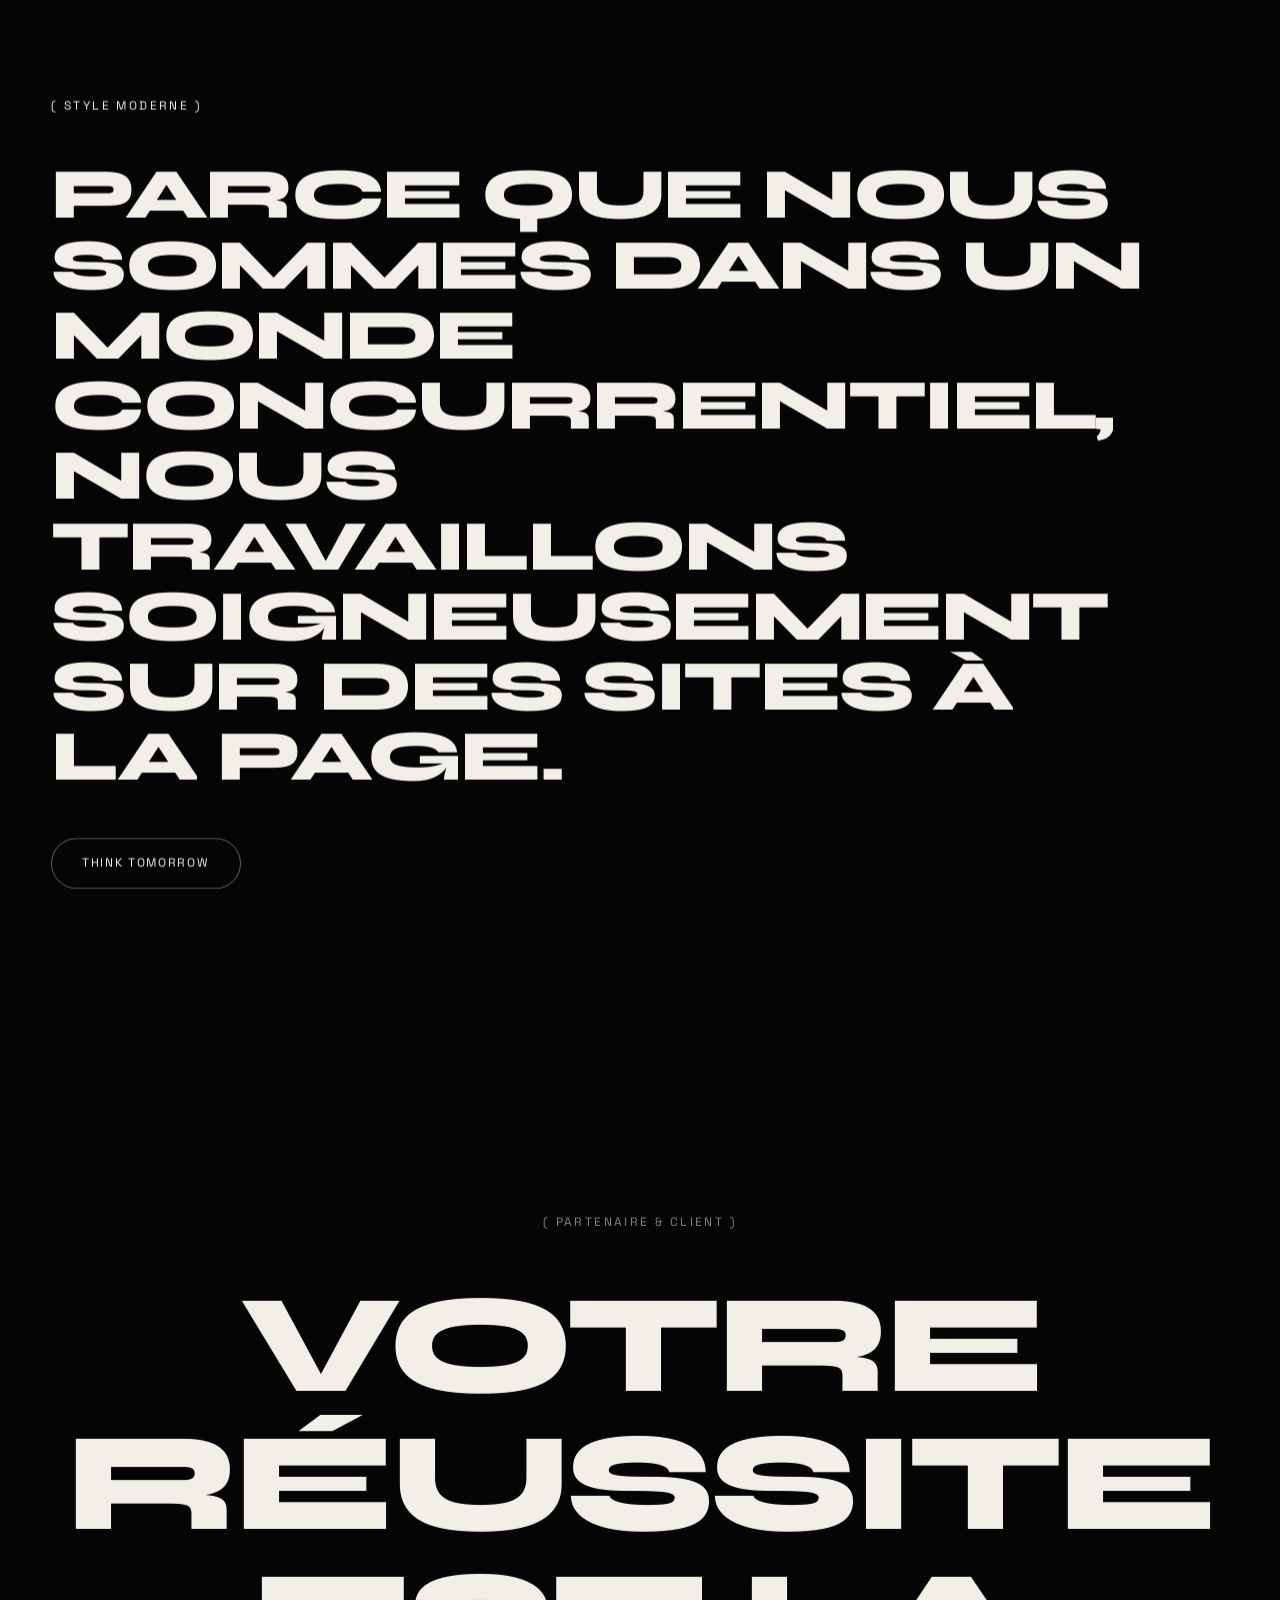
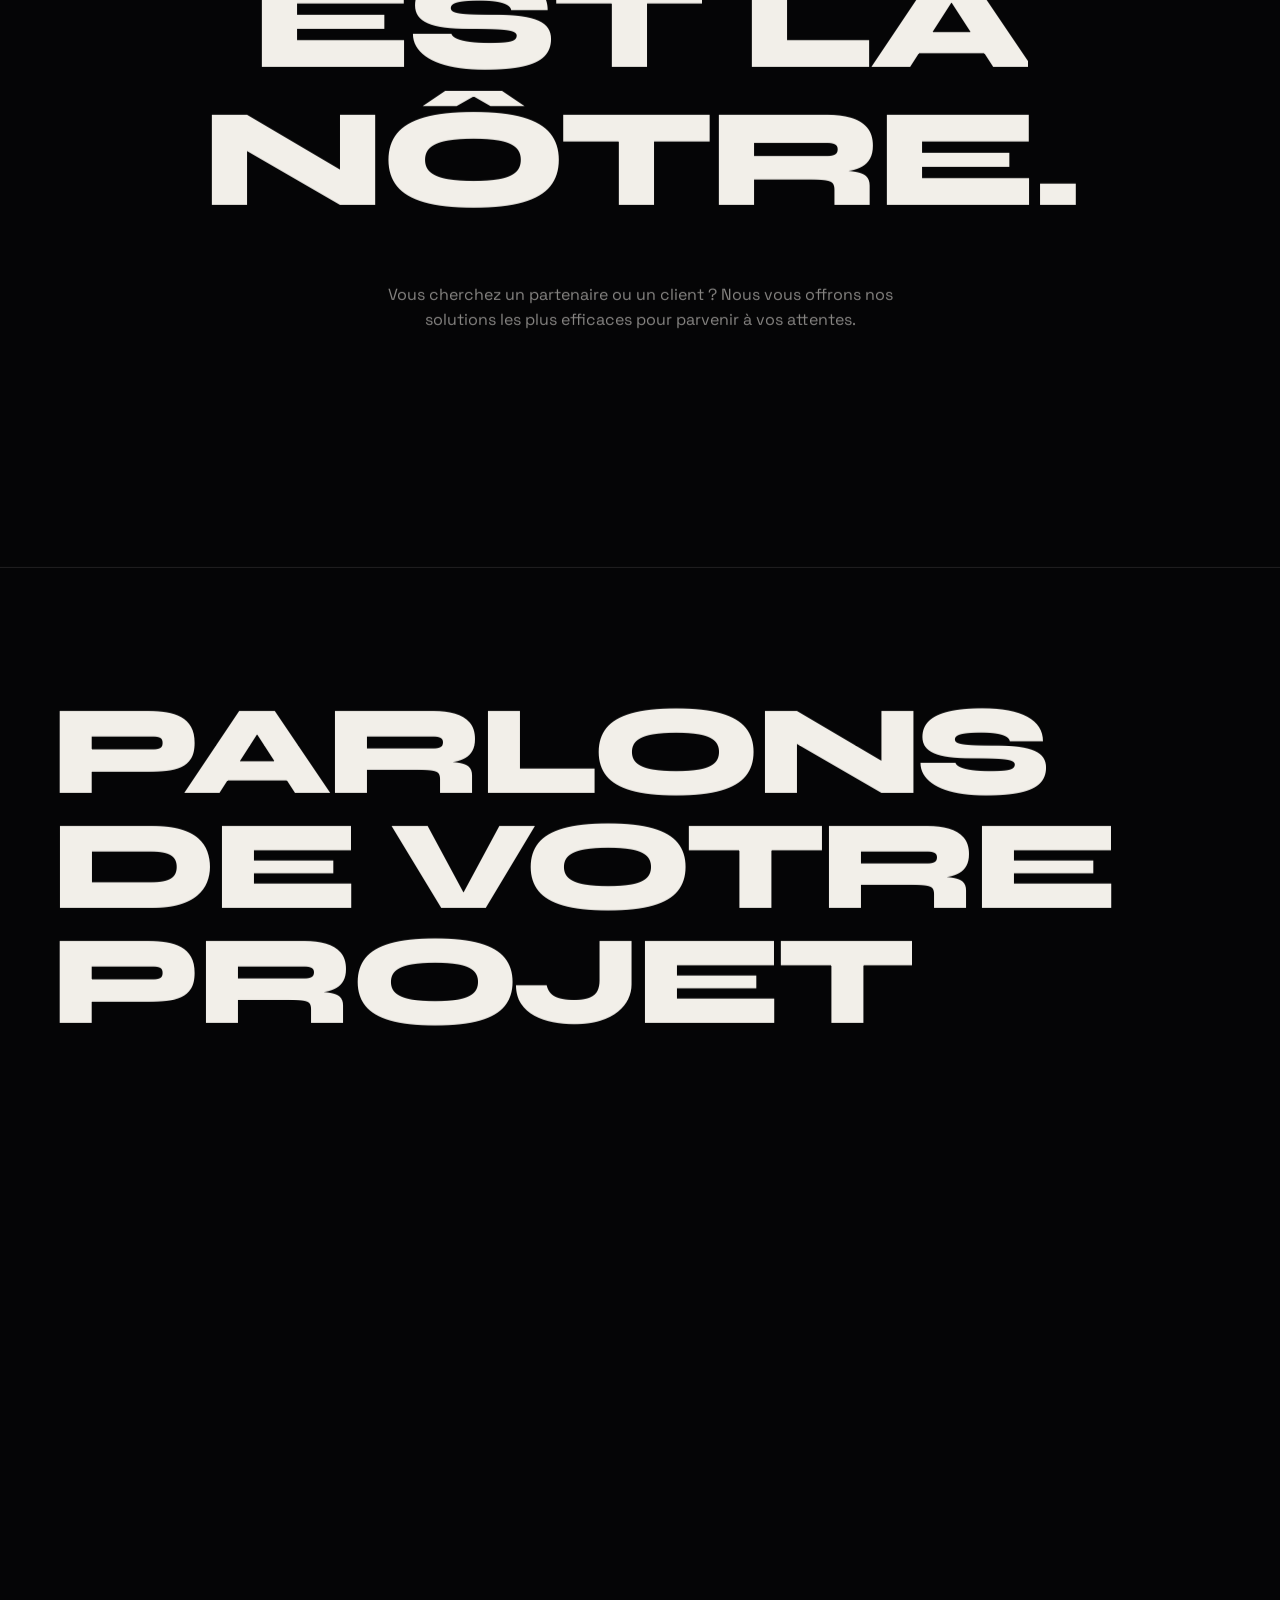
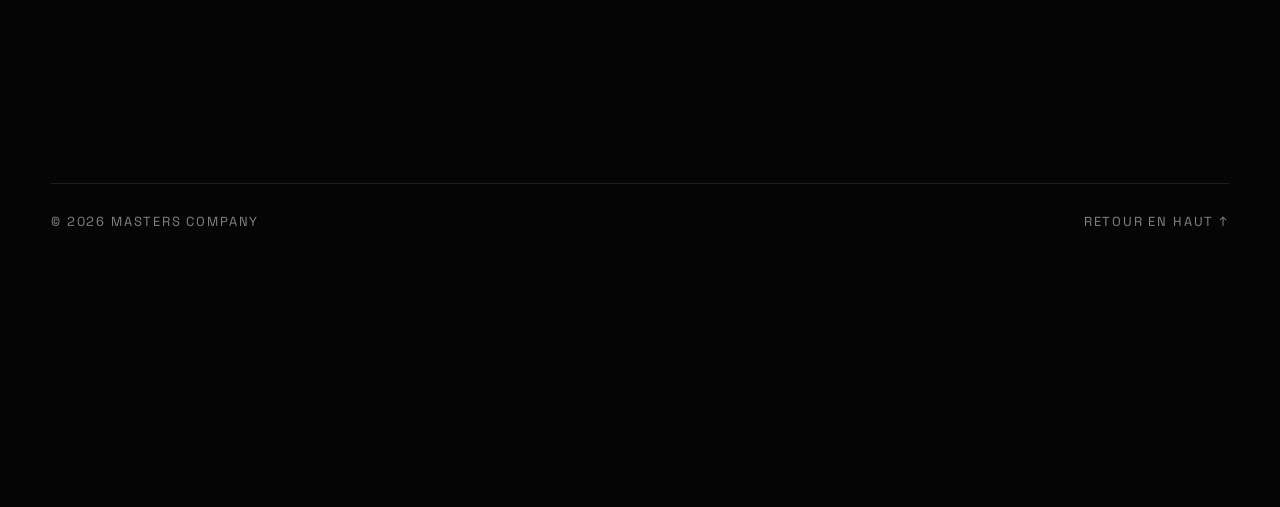
==== commit e8ad1a49: "Visuels générés par shaders WebGL (nets à toute résolution) à la place des images basse résolution C" ====
--- a/index.html
+++ b/index.html
@@ -36,8 +36,7 @@
 
   <!-- HERO -->
   <section class="hero" id="top">
-    <div class="hero__media media" data-gl data-dim="0.5" data-ratio="cover">
-      <img src="assets/images/hd/agence-web-tunisie-creation-site-web-tunisie-2000x1197-85.jpg" alt="">
+    <div class="hero__media media" data-gl data-scene="8" data-dim="0.5"><img data-src="assets/images/hd/agence-web-tunisie-creation-site-web-tunisie-2000x1197-85.jpg" alt="">
     </div>
     <div class="hero__inner">
       <p class="hero__kicker" data-reveal>Agence de communication internationale — Tunis</p>
@@ -74,7 +73,7 @@
     </header>
 
     <article class="work">
-      <div class="work__media" data-speed="-0.04"><div class="media r-45" data-gl><img src="assets/images/hd/agence-web-tunisie-creation-site-web-tunisie-1400x808-68.jpg" alt="Référencement et design web"></div></div>
+      <div class="work__media" data-speed="-0.04"><div class="media r-45" data-gl data-scene="2"><img data-src="assets/images/hd/agence-web-tunisie-creation-site-web-tunisie-1400x808-68.jpg" alt="Référencement et design web"></div></div>
       <div class="work__text" data-speed="0.05">
         <span class="work__no">01</span>
         <h3 data-split>Agence digitale web</h3>
@@ -84,7 +83,7 @@
     </article>
 
     <article class="work work--flip">
-      <div class="work__media" data-speed="-0.06"><div class="media r-54" data-gl><img src="assets/images/hd/agence-web-tunisie-creation-site-web-tunisie-1400x1166-36.jpg" alt="Site web dynamique"></div></div>
+      <div class="work__media" data-speed="-0.06"><div class="media r-54" data-gl data-scene="1"><img data-src="assets/images/hd/agence-web-tunisie-creation-site-web-tunisie-1400x1166-36.jpg" alt="Site web dynamique"></div></div>
       <div class="work__text" data-speed="0.05">
         <span class="work__no">02</span>
         <h3 data-split>Site web, personnalisation totale</h3>
@@ -94,7 +93,7 @@
     </article>
 
     <article class="work">
-      <div class="work__media" data-speed="-0.05"><div class="media r-45" data-gl><img src="assets/images/hd/agence-web-tunisie-creation-site-web-tunisie-1400x1539-81.jpg" alt="Algorithme Google"></div></div>
+      <div class="work__media" data-speed="-0.05"><div class="media r-45" data-gl data-scene="4"><img data-src="assets/images/hd/agence-web-tunisie-creation-site-web-tunisie-1400x1539-81.jpg" alt="Algorithme Google"></div></div>
       <div class="work__text" data-speed="0.07">
         <span class="work__no">03</span>
         <h3 data-split>Algorithme Google</h3>
@@ -104,7 +103,7 @@
     </article>
 
     <article class="work work--flip">
-      <div class="work__media" data-speed="-0.04"><div class="media r-169" data-gl><img src="assets/images/hd/agence-web-tunisie-creation-site-web-tunisie-1400x545-86.jpg" alt="Recherche et stratégie"></div></div>
+      <div class="work__media" data-speed="-0.04"><div class="media r-169" data-gl data-scene="5"><img data-src="assets/images/hd/agence-web-tunisie-creation-site-web-tunisie-1400x545-86.jpg" alt="Recherche et stratégie"></div></div>
       <div class="work__text" data-speed="0.05">
         <span class="work__no">04</span>
         <h3 data-split>Recherche &amp; Stratégie</h3>
@@ -114,7 +113,7 @@
     </article>
 
     <article class="work">
-      <div class="work__media" data-speed="-0.05"><div class="media r-45" data-gif><img src="assets/images/agence-web-tunisie-creation-site-web-tunisie.8.gif" alt="Communication" loading="lazy"></div></div>
+      <div class="work__media" data-speed="-0.05"><div class="media r-45" data-gl data-scene="3"><img data-src="assets/images/agence-web-tunisie-creation-site-web-tunisie.8.gif" alt="Communication"></div></div>
       <div class="work__text" data-speed="0.05">
         <span class="work__no">05</span>
         <h3 data-split>Communication</h3>
@@ -124,7 +123,7 @@
     </article>
 
     <article class="work work--flip">
-      <div class="work__media" data-speed="-0.06"><div class="media r-169" data-gl><img src="assets/images/hd/agence-web-tunisie-creation-site-web-tunisie-1400x787-78.jpg" alt="Identité de marque"></div></div>
+      <div class="work__media" data-speed="-0.06"><div class="media r-169" data-gl data-scene="0"><img data-src="assets/images/hd/agence-web-tunisie-creation-site-web-tunisie-1400x787-78.jpg" alt="Identité de marque"></div></div>
       <div class="work__text" data-speed="0.05">
         <span class="work__no">06</span>
         <h3 data-split>Identité de marque</h3>
@@ -134,7 +133,7 @@
     </article>
 
     <article class="work">
-      <div class="work__media" data-speed="-0.04"><div class="media r-54" data-gif><img src="assets/images/agence-web-tunisie-creation-site-web-tunisie.10.gif" alt="Intelligence artificielle" loading="lazy"></div></div>
+      <div class="work__media" data-speed="-0.04"><div class="media r-54" data-gl data-scene="6"><img data-src="assets/images/agence-web-tunisie-creation-site-web-tunisie.10.gif" alt="Intelligence artificielle"></div></div>
       <div class="work__text" data-speed="0.06">
         <span class="work__no">07</span>
         <h3 data-split>Intelligence artificielle</h3>
@@ -144,7 +143,7 @@
     </article>
 
     <article class="work work--flip">
-      <div class="work__media" data-speed="-0.05"><div class="media r-45" data-gif><img src="assets/images/agence-web-tunisie-creation-site-web-tunisie.12.gif" alt="Édition" loading="lazy"></div></div>
+      <div class="work__media" data-speed="-0.05"><div class="media r-45" data-gl data-scene="7"><img data-src="assets/images/agence-web-tunisie-creation-site-web-tunisie.12.gif" alt="Édition"></div></div>
       <div class="work__text" data-speed="0.05">
         <span class="work__no">08</span>
         <h3 data-split>Édition</h3>
@@ -154,7 +153,7 @@
     </article>
 
     <article class="work">
-      <div class="work__media" data-speed="-0.05"><div class="media r-45" data-gl><img src="assets/images/hd/agence-web-tunisie-creation-site-web-tunisie-1400x1533-73.jpg" alt="Stratégie marketing"></div></div>
+      <div class="work__media" data-speed="-0.05"><div class="media r-45" data-gl data-scene="8"><img data-src="assets/images/hd/agence-web-tunisie-creation-site-web-tunisie-1400x1533-73.jpg" alt="Stratégie marketing"></div></div>
       <div class="work__text" data-speed="0.06">
         <span class="work__no">09</span>
         <h3 data-split>Stratégie marketing</h3>
@@ -166,7 +165,7 @@
 
   <!-- SHOWCASE -->
   <section class="showcase">
-    <div class="showcase__media media" data-gl data-dim="0.8"><img src="assets/images/hd/agence-web-tunisie-creation-site-web-tunisie-1400x1011-59.jpg" alt=""></div>
+    <div class="showcase__media media" data-gl data-scene="6" data-dim="0.8"><img data-src="assets/images/hd/agence-web-tunisie-creation-site-web-tunisie-1400x1011-59.jpg" alt=""></div>
     <div class="showcase__text" data-speed="0.1">
       <p data-reveal>( Style moderne )</p>
       <h2 data-split>Parce que nous sommes dans un monde concurrentiel, nous travaillons soigneusement sur des sites à la page.</h2>
--- a/css/site.css
+++ b/css/site.css
@@ -69,14 +69,11 @@
 /* media frames */
 .media{position:relative;overflow:hidden;background:#0c0c0e}
 .media img{width:100%;height:100%;object-fit:cover}
+.media img:not([src]){visibility:hidden}
 .gl-on .media[data-gl] img{opacity:0}
 .gl-on .media[data-gl]{background:transparent}
 .hero__media img,.showcase__media img{height:100%}
 .r-45{aspect-ratio:4/5}.r-54{aspect-ratio:5/4}.r-169{aspect-ratio:16/10}
-.media[data-gif]{border-radius:2px;clip-path:inset(100% 0 0 0);transition:clip-path 1.4s var(--ease)}
-.media[data-gif].is-in{clip-path:inset(0)}
-.media[data-gif] img{transform:scale(1.2);transition:transform 1.8s var(--ease)}
-.media[data-gif].is-in img{transform:scale(1)}
 
 /* manifesto */
 .manifesto{padding:22vh var(--pad) 16vh}
@@ -102,7 +99,7 @@
 .work--flip .work__media{grid-column:7/span 6;grid-row:1}
 .work--flip .work__text{grid-column:1/span 5;grid-row:1}
 .work__no{display:block;font-family:var(--display);font-weight:800;font-size:14px;color:var(--acc);letter-spacing:.1em;margin-bottom:3vh}
-.work h3{font-family:var(--display);font-weight:800;font-size:clamp(24px,3.1vw,54px);line-height:.98;letter-spacing:-.03em;text-transform:uppercase;margin-bottom:3vh}
+.work h3{font-family:var(--display);font-weight:800;font-size:clamp(22px,2.6vw,46px);line-height:.98;letter-spacing:-.03em;text-transform:uppercase;margin-bottom:3vh}
 .work p{color:var(--mute);max-width:30em;margin-bottom:4vh}
 .pill{display:inline-block;padding:15px 30px;border:1px solid rgba(242,239,233,.4);border-radius:99px;text-transform:uppercase;letter-spacing:.14em;font-size:12px;position:relative;overflow:hidden;transition:color .5s var(--ease),border-color .5s;background:none;color:var(--fg);font-family:var(--text);will-change:transform}
 .pill::before{content:"";position:absolute;inset:0;background:var(--fg);transform:translateY(101%);transition:transform .6s var(--ease);z-index:-1;border-radius:inherit}
